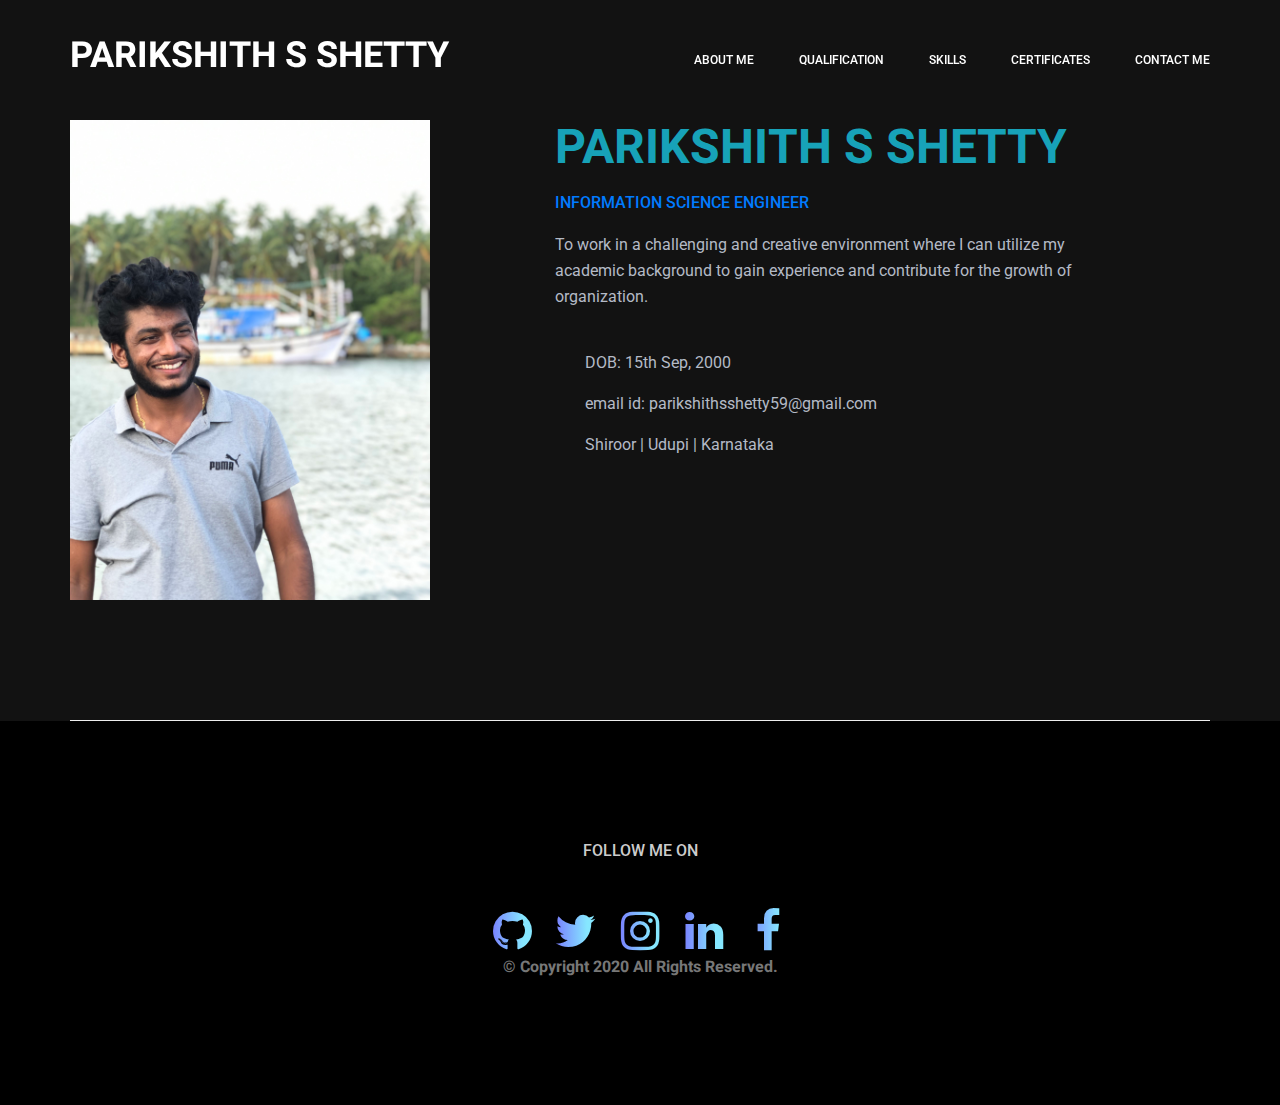
==== index.html @ 84c23604 "Initial Commit" ====
<!doctype html>
<html lang="en">
    <head>
        <!-- Required meta tags -->
        <meta charset="utf-8">
        <meta name="viewport" content="width=device-width, initial-scale=1, shrink-to-fit=no">
        <link rel="icon" href="assets/images/me.jpg" >
        <title>PARIKSHITH S SHETTY</title>
        <!-- Bootstrap CSS -->
        <link rel="stylesheet" href="assets/css/bootstrap.css">
        <link rel="stylesheet" href="assets/css/font-awesome.min.css">
   
        <!-- main css -->
        <link rel="stylesheet" href="assets/css/style.css">
        <link rel="stylesheet" href="assets/css/responsive.css">
		

    </head>
    <body>
        
        <!--================Header Menu Area =================-->
        <header class="header_area">
            <div class="main_menu">
            	<nav class="navbar navbar-expand-lg navbar-light">
					<div class="container box_1620">
						<!-- Brand and toggle get grouped for better mobile display -->
						<h1 class="text-white"> PARIKSHITH S SHETTY </h1>
						<button class="navbar-toggler" type="button" data-toggle="collapse" data-target="#navbarSupportedContent" aria-controls="navbarSupportedContent" aria-expanded="false" aria-label="Toggle navigation">
							<span class="icon-bar"></span>
							<span class="icon-bar"></span>
							<span class="icon-bar"></span>
						</button>
						<!-- Collect the nav links, forms, and other content for toggling -->
						<div class="collapse navbar-collapse offset" id="navbarSupportedContent">
							<ul class="nav navbar-nav menu_nav ml-auto">

								<li class="nav-item active"><a class="nav-link" href="index.html">About Me</a></li> 
								<li class="nav-item"><a class="nav-link" href="qualifications.html">Qualification</a></li> 
								<li class="nav-item"><a class="nav-link" href="skills.html">Skills</a></li> 
								<li class="nav-item"><a class="nav-link" href="certificates.html">Certificates</a></li>
								<li class="nav-item"><a class="nav-link" href="contact.html">Contact Me</a></li>
							
							</ul>
						</div> 
					</div>
            	</nav>
            </div>
        </header>
        <!--================Header Menu Area =================-->
        
        <!--================Home Banner Area =================-->
        <section class="profile_area">
           	<div class="container">
           		<div class="profile_inner p_120">
					<div class="row">
						<div class=" col-lg-4 ">
							<img class="img-fluid" src="assets/images/me.jpg" alt="">
						</div>
						<div class="col-lg-8">
							<div class="personal_text">
								<h3 class="text-info">PARIKSHITH S SHETTY</h3>
								<h4 class="text-primary">INFORMATION SCIENCE ENGINEER</h4>
								<p>To work in a challenging and creative environment where I can utilize my academic background to gain experience
								and contribute for the growth of organization. </p>
								<ul class="list basic_info">
									<li><a ><i class="lnr lnr-calendar-full"></i> DOB: 15th Sep, 2000</a></li>
									<li><a href="mailto:parikshithsshetty59@gmail.com"><i class="lnr lnr-envelope"></i>email id: parikshithsshetty59@gmail.com</a></li>
									<li><a ><i class="lnr lnr-home"></i>Shiroor | Udupi | Karnataka</a></li>
								</ul>
							
							</div>
						</div>
					</div>
           		</div>
            </div>
        </section>
        <!--================End Home Banner Area =================-->
        
		

        
        <!--================Footer Area =================-->
        <footer class="footer_area p_120">
        	<div class="container">
        		<div class="row footer_inner">
				
        			<div class="col-12">
							<div class="personal_text text-center">
								
								<h4>Follow Me On</h4>
								
								<ul class="list personal_social ">
									<li><a href="https://github.com/parikshithshetty7" target="_blank"><i class="fa fa-github"></i></a></li>
									<li><a href="" target=" _blank"><i class="fa fa-twitter"></i></a></li>
									<li><a href="https://www.instagram.com/accounts/login/" target="_blank"><i class="fa fa-instagram"></i></a></li>
									<li><a href="" target=" _blank"><i class="fa fa-linkedin"></i></a></li>
									<li><a href="" target=" _blank"><i class="fa fa-facebook"></i></a></li>


								</ul>
								  <h5>&copy; Copyright 2020  All Rights Reserved. </h5>
							</div>
						</div>
				
          
        		</div>
        	</div>
        </footer>
        <!--================End Footer Area =================--> 
        
        <!-- Optional JavaScript -->
        <!-- jQuery first, then Popper.js, then Bootstrap JS -->
        <script src="assets/js/jquery-3.3.1.min.js"></script>       
        <script src="assets/js/bootstrap.min.js"></script>
        <script src="assets/js/theme.js"></script>
    </body>
</html>
---- assets/css/style.css ----
/*=====================================================================

@Default Styles

Table of Content:
01/ Variables
02/ predefin
03/ header
04/ button
05/ banner
06/ breadcrumb
07/ about
08/ team
09/ project  
11/ team 
12/ blog 
13/ video  
14/ features  
15/ career  
16/ contact 
17/ footer

=====================================================================*/
/*----------------------------------------------------*/
/*font Variables*/
/*Color Variables*/
/*=================== fonts ====================*/
@import url("https://fonts.googleapis.com/css?family=Heebo:300,400,700,900|Roboto:300,400,500,700");
/*---------------------------------------------------- */
/*----------------------------------------------------*/


.list {
  list-style: none;
  margin: 0px;
  padding: 0px; 

}

a {
  text-decoration: none;
  transition: all 0.3s ease-in-out; }
  a:hover, a:focus {
    text-decoration: none;
    outline: none; }

.row.m0 {
  margin: 0px; }

body {
  line-height: 26px;
  font-size: 16px;
  font-family: "Roboto", sans-serif;
  font-weight: normal;
  color: #777777; }

h1, h2, h3, h4, h5, h6 {
  font-family: "Heebo", sans-serif;
  font-weight: bold; }

button:focus {
  outline: none;
  box-shadow: none; }

.p0 {
  padding-left: 0px;
  padding-right: 0px; }

.p_120 {
  padding-top: 120px;
  padding-bottom: 120px; }

.p_100 {
  padding-top: 100px;
  padding-bottom: 100px; }

.pad_top {
  padding-top: 120px; }

.pad_bt {
  padding-bottom: 120px; }

.mt-25 {
  margin-top: 25px; }

@media (min-width: 1200px) {
  .container {
    max-width: 1170px; } }

@media (min-width: 1620px) {
  .box_1620 {
    max-width: 1620px;
    margin: auto;
    width: 100%;
    padding-left: 0px;
    padding-right: 0px; } }
/* Main Title Area css
============================================================================================ */
.main_title {
  text-align: center;
  max-width: 670px;
  margin: 0px auto 75px; }
  .main_title h2 {
    font-family: "Heebo", sans-serif;
    font-size: 36px;
    color: #bbbaba;
    margin-bottom: 15px;
    text-transform: uppercase; }
    .main_title h1 {
      font-family: "Heebo", sans-serif;
      font-size: 36px;
      color: hsl(0, 21%, 91%);
      margin-bottom: 15px;
      text-transform: uppercase; }
  .main_title p {
    font-size: 16px;
    font-family: "Roboto", sans-serif;
    font-weight: normal;
    line-height: 26px;
    color: #777777;
    margin-bottom: 0px; }

/* End Main Title Area css
============================================================================================ */
/*---------------------------------------------------- */
/*----------------------------------------------------*/
.header_area {
  position: absolute;
  width: 100%;
  top: 0;
  left: 0;
  z-index: 99;
  transition: background-color 0.4s, all 0.3s linear; }
  .header_area .navbar {
    background: transparent;
    padding: 0px;
    border: 0px;
    border-radius: 0px; }
    .header_area .navbar .nav .nav-item {
      margin-right: 45px; }
      .header_area .navbar .nav .nav-item .nav-link {
        font: 500 12px/120px "Roboto", sans-serif;
        text-transform: uppercase;
        color: #fff;
        padding: 0px;
        display: inline-block; }
        .header_area .navbar .nav .nav-item .nav-link:after {
          display: none; }
      .header_area .navbar .nav .nav-item:hover .nav-link, .header_area .navbar .nav .nav-item.active .nav-link {
        color: #fff; }
      .header_area .navbar .nav .nav-item.submenu {
        position: relative; }
        .header_area .navbar .nav .nav-item.submenu ul {
          border: none;
          padding: 0px;
          border-radius: 0px;
          box-shadow: none;
          margin: 0px;
          background: #fff;
          box-shadow: 0px 3px 16px 0px rgba(0, 0, 0, 0.1); }
          @media (min-width: 992px) {
            .header_area .navbar .nav .nav-item.submenu ul {
              position: absolute;
              top: 120%;
              left: 0px;
              min-width: 200px;
              text-align: left;
              opacity: 0;
              transition: all 300ms ease-in;
              visibility: hidden;
              display: block;
              border: none;
              padding: 0px;
              border-radius: 0px; } }
          .header_area .navbar .nav .nav-item.submenu ul:before {
            content: "";
            width: 0;
            height: 0;
            border-style: solid;
            border-width: 10px 10px 0 10px;
            border-color: #eeeeee transparent transparent transparent;
            position: absolute;
            right: 24px;
            top: 45px;
            z-index: 3;
            opacity: 0;
            transition: all 400ms linear; }
          .header_area .navbar .nav .nav-item.submenu ul .nav-item {
            display: block;
            float: none;
            margin-right: 0px;
            border-bottom: 1px solid #ededed;
            margin-left: 0px;
            transition: all 0.4s linear; }
            .header_area .navbar .nav .nav-item.submenu ul .nav-item .nav-link {
              line-height: 45px;
              color: #222222;
              padding: 0px 30px;
              transition: all 150ms linear;
              display: block;
              margin-right: 0px; }
            .header_area .navbar .nav .nav-item.submenu ul .nav-item:last-child {
              border-bottom: none; }
            .header_area .navbar .nav .nav-item.submenu ul .nav-item:hover .nav-link {
              background: #766dff;
              color: #fff; }
        @media (min-width: 992px) {
          .header_area .navbar .nav .nav-item.submenu:hover ul {
            visibility: visible;
            opacity: 1;
            top: 100%; } }
        .header_area .navbar .nav .nav-item.submenu:hover ul .nav-item {
          margin-top: 0px; }
      .header_area .navbar .nav .nav-item:last-child {
        margin-right: 0px; }
    .header_area .navbar .search {
      font-size: 12px;
      line-height: 60px;
      display: inline-block;
      color: #222222;
      margin-left: 80px; }
      .header_area .navbar .search i {
        font-weight: 600; }
  .header_area.navbar_fixed .main_menu {
    position: fixed;
    width: 100%;
    top: -70px;
    left: 0;
    right: 0;
    background: #000;
    transform: translateY(70px);
    transition: transform 500ms ease, background-color 500ms ease;
    -webkit-transition: transform 500ms ease, background-color 500ms ease;
    box-shadow: 0px 3px 16px 0px rgba(0, 0, 0, 0.1); }
    .header_area.navbar_fixed .main_menu .navbar .nav .nav-item .nav-link {
      line-height: 70px; }

.top_menu {
  background: #f9f9ff; }
  .top_menu .header_social li {
    display: inline-block;
    margin-right: 15px; }
    .top_menu .header_social li a {
      font-size: 14px;
      color: #777777;
      display: inline-block;
      line-height: 42px;
      transition: all 300ms linear 0s; }
    .top_menu .header_social li:last-child {
      margin-right: 0px; }
    .top_menu .header_social li:hover a {
      color: #766dff; }
  .top_menu .dn_btn {
    line-height: 42px;
    display: inline-block;
    font-size: 12px;
    margin-right: 30px;
    font-family: "Roboto", sans-serif;
    font-weight: normal;
    color: #777777;
    transition: all 300ms linear 0s; }
    .top_menu .dn_btn:hover {
      color: #766dff; }
    .top_menu .dn_btn:last-child {
      margin-right: 0px; }
  .top_menu .lan_pack {
    height: 30px;
    border: 1px solid #eeeeee;
    border-radius: 3px;
    line-height: 28px;
    font-size: 12px;
    font-family: "Roboto", sans-serif;
    font-weight: 500;
    padding-left: 19px;
    padding-right: 36px;
    color: #777777;
    background: #f9f9ff;
    margin-right: 5px;
    margin-top: 8px; }
    .top_menu .lan_pack .current {
      color: #777777; }
    .top_menu .lan_pack:after {
      content: "\f0d7";
      border: none !important;
      font: normal normal normal 12px/1 FontAwesome;
      transform: rotate(0deg);
      height: auto;
      margin-top: -6px;
      right: 20px; }

/*---------------------------------------------------- */
/*----------------------------------------------------*/
/* Home Banner Area css
============================================================================================ */
.blog_id .working{
  margin: auto;
  width:60%;
  margin-left: 35%;
  
  margin-top: auto;
  position : relative;
  font-family: "Lucida Console", Courier, monospace;
  font-size: 40px;
  font-weight: bold;
}
.blog_id .border_line_black {
  margin: 10px 0px;
  background:black;
  width: 50%;
  margin-left: 0%;
  margin-right: 0%;
  height: 1px;
  margin-bottom: 50px;
 }

.border_line_black1 {
  margin: 10px 0px;
  background:rgb(255, 255, 255);
  /* width: 50%; */
  margin-left: 0%;
  margin-right: 80%;
  height: 1px;
  margin-bottom: 50px;
 }

body{
  background:#121212 ;
}


.home_banner_area {
  position: relative;
  z-index: 1;
  /* background-image: -moz-linear-gradient(0deg, #766dff 0%, #88f3ff 100%);
  background-image: -webkit-linear-gradient(0deg, #766dff 0%, #88f3ff 100%);
  background-image: -ms-linear-gradient(0deg, #766dff 0%, #88f3ff 100%); */
  /* background-image: linear-gradient(to right, #a8caba 0%, #5d4157 100%); */
  background-image: linear-gradient( 112.1deg,  rgba(32,38,57,1) 11.4%, rgba(63,76,119,1) 70.2% );
  margin-bottom: 200px; }
  .home_banner_area .box_1620 {
    min-height: 700px;
    border-radius: 12px;
    position: relative;
    bottom: -200px;
    background: #222222;
    padding: 60px;
    box-shadow: 50px 20px 80px 50px rgba(0, 0, 0, 0.3); }
  .home_banner_area .banner_inner {
    position: relative;
    width: 100%;
    min-height: 700px;
    display: flex; }
    .home_banner_area .banner_inner .banner_content {
      color: #222222;
      vertical-align: middle;
      align-self: center;
      text-align: left; }
      .home_banner_area .banner_inner .banner_content .media .d-flex {
        padding-right: 125px; }
      .home_banner_area .banner_inner .banner_content .media .media-body {
        vertical-align: middle;
        align-self: center; }

.blog_banner {
  min-height: 780px;
  position: relative;
  z-index: 1;
  overflow: hidden;
  margin-bottom: 0px; }
  .blog_banner .banner_inner {
    background: #04091e;
    position: relative;
    overflow: hidden;
    width: 100%;
    min-height: 780px;
    z-index: 1; }
    .blog_banner .banner_inner .overlay {
      background: url(../img/banner/banner-2.jpg) no-repeat scroll center center;
      background-size: cover;
      background-attachment: fixed;
      object-fit: cover;
      opacity: .5;
      height: 100%;
      position: absolute;
      left: 0px;
      top: 0px;
      width: 100%;
      z-index: -1; }
    .blog_banner .banner_inner .blog_b_text {
      max-width: 700px;
      margin: auto;
      color: #fff; }
      .blog_banner .banner_inner .blog_b_text h2 {
        font-size: 60px;
        font-weight: bold;
        font-family: "Heebo", sans-serif;
        line-height: 66px;
        margin-bottom: 15px;
        text-transform: uppercase; }
      .blog_banner .banner_inner .blog_b_text p {
        font-size: 16px;
        margin-bottom: 35px; }
      .blog_banner .banner_inner .blog_b_text .white_bg_btn {
        line-height: 42px;
        padding: 0px 45px;
        border-radius: 5px; }

.banner_box {
  max-width: 1620px;
  margin: auto; }

.banner_area {
  position: relative;
  z-index: 1;
  min-height: 350px;
  background-image: -moz-linear-gradient(0deg, #766dff 0%, #88f3ff 100%);
  background-image: -webkit-linear-gradient(0deg, #766dff 0%, #88f3ff 100%);
  background-image: -ms-linear-gradient(0deg, #766dff 0%, #88f3ff 100%);
  margin-bottom: 120px; }
  .banner_area .box_1620 {
    background: #212121;
    min-height: 360px;
    border-radius: 12px;
    position: relative;
    bottom: -120px;
    box-shadow: 0px px 5px 0px rgba(153, 153, 153, 0.3);
   }
  .banner_area .banner_inner {
    position: relative;
    overflow: hidden;
    width: 100%;
    min-height: 360px;
    z-index: 1; }
    .banner_area .banner_inner .banner_content h2 {
      color: #eeeeee;
      font-size: 48px;
      font-family: "Heebo", sans-serif;
      margin-bottom: 0px;
      font-weight: bold; }
    .banner_area .banner_inner .banner_content .page_link a {
      font-size: 14px;
      color: #e6e6e6;
      font-family: "Roboto", sans-serif;
      margin-right: 32px;
      position: relative; }
      .banner_area .banner_inner .banner_content .page_link a:before {
        content: "\e87a";
        font-family: 'Linearicons-Free';
        position: absolute;
        right: -25px;
        top: 50%;
        transform: translateY(-50%); }
      .banner_area .banner_inner .banner_content .page_link a:last-child {
        margin-right: 0px; }
        .banner_area .banner_inner .banner_content .page_link a:last-child:before {
          display: none; }
      .banner_area .banner_inner .banner_content .page_link a:hover {
        color: #766dff; }

/* End Home Banner Area css
============================================================================================ */
/*---------------------------------------------------- */
/*----------------------------------------------------*/
/* Latest Blog Area css
============================================================================================ */
.latest_blog_inner {
  margin-bottom: -30px; }

.l_blog_item {
  margin-bottom: 30px; }
  .l_blog_item .date {
    font-size: 13px;
    font-family: "Roboto", sans-serif;
    font-weight: normal;
    color: #777777;
    margin-top: 20px;
    display: block;
    margin-bottom: 15px; }
  .l_blog_item h4 {
    font-size: 18px;
    line-height: 24px;
    color: #222222;
    border-bottom: 1px solid #eeeeee;
    padding-bottom: 20px;
    margin-bottom: 20px;
    transition: all 300ms linear 0s; }
  .l_blog_item p {
    margin-bottom: 0px; }
  .l_blog_item:hover h4 {
    color: #766dff; }

/* End Latest Blog Area css
============================================================================================ */
/*================= latest_blog_area css =============*/
.single-recent-blog-post {
  margin-bottom: 30px; }
  .single-recent-blog-post .thumb {
    overflow: hidden; }
    .single-recent-blog-post .thumb img {
      transition: all 0.7s linear; }
  .single-recent-blog-post .details {
    padding-top: 30px; }
    .single-recent-blog-post .details .sec_h4 {
      line-height: 24px;
      padding: 10px 0px 13px;
      transition: all 0.3s linear; }
      .single-recent-blog-post .details .sec_h4:hover {
        color: #777777; }
  .single-recent-blog-post .date {
    font-size: 14px;
    line-height: 24px;
    font-weight: 400; }
  .single-recent-blog-post:hover img {
    transform: scale(1.23) rotate(10deg); }

.tags .tag_btn {
  font-size: 12px;
  font-weight: 500;
  line-height: 20px;
  border: 1px solid #eeeeee;
  display: inline-block;
  padding: 1px 18px;
  text-align: center;
  color: #222222; }
  .tags .tag_btn:before {
    background: #766dff; }
  .tags .tag_btn + .tag_btn {
    margin-left: 2px; }

/*========= blog_categorie_area css ===========*/
.blog_categorie_area {
  padding-top: 80px;
  padding-bottom: 80px; }

.categories_post {
  position: relative;
  text-align: center;
  cursor: pointer; }
  .categories_post img {
    max-width: 100%; }
  .categories_post .categories_details {
    position: absolute;
    top: 20px;
    left: 20px;
    right: 20px;
    bottom: 20px;
    background: rgba(34, 34, 34, 0.8);
    color: #fff;
    transition: all 0.3s linear;
    display: flex;
    align-items: center;
    justify-content: center; }
    .categories_post .categories_details h5 {
      margin-bottom: 0px;
      font-size: 18px;
      line-height: 26px;
      text-transform: uppercase;
      color: #fff;
      position: relative; }
    .categories_post .categories_details p {
      font-weight: 300;
      font-size: 14px;
      line-height: 26px;
      margin-bottom: 0px; }
    .categories_post .categories_details .border_line {
      margin: 10px 0px;
      background: #fff;
      width: 100%;
      height: 1px; }
    
  .categories_post:hover .categories_details {
    background-image: -moz-linear-gradient(0deg, #766dff 0%, #88f3ff 100%);
    background-image: -webkit-linear-gradient(0deg, #766dff 0%, #88f3ff 100%);
    background-image: -ms-linear-gradient(0deg, #766dff 0%, #88f3ff 100%);
    opacity: 0.851; }

/*============ blog_left_sidebar css ==============*/
.blog_item {
  margin-bottom: 40px; }

.blog_info {
  padding-top: 30px; }
  .blog_info .post_tag {
    padding-bottom: 20px; }
    .blog_info .post_tag a {
      font: 300 14px/21px "Roboto", sans-serif;
      color: #222222; }
      .blog_info .post_tag a:hover {
        color: #777777; }
      .blog_info .post_tag a.active {
        color: #766dff; }
  .blog_info .blog_meta li a {
    font: 300 14px/20px "Roboto", sans-serif;
    color: #777777;
    vertical-align: middle;
    padding-bottom: 12px;
    display: inline-block; }
    .blog_info .blog_meta li a i {
      color: #222222;
      font-size: 16px;
      font-weight: 600;
      padding-left: 15px;
      line-height: 20px;
      vertical-align: middle; }
    .blog_info .blog_meta li a:hover {
      color: #766dff; }

.blog_post img {
  max-width: 100%; }

.blog_details {
  padding-top: 20px; }
  .blog_details h2 {
    font-size: 24px;
    line-height: 36px;
    color: #222222;
    font-weight: 600;
    transition: all 0.3s linear; }
    .blog_details h2:hover {
      color: #766dff; }
  .blog_details p {
    margin-bottom: 26px; }

.view_btn {
  font-size: 14px;
  line-height: 36px;
  display: inline-block;
  color: #222222;
  font-weight: 500;
  padding: 0px 30px;
  background: #fff; }

.blog_right_sidebar {
  border: 1px solid #eeeeee;
  background: #fafaff;
  padding: 30px; }
  .blog_right_sidebar .widget_title {
    font-size: 18px;
    line-height: 25px;
    background: #766dff;
    text-align: center;
    color: #fff;
    padding: 8px 0px;
    margin-bottom: 30px; }
  .blog_right_sidebar .search_widget .input-group .form-control {
    font-size: 14px;
    line-height: 29px;
    border: 0px;
    width: 100%;
    font-weight: 300;
    color: #fff;
    padding-left: 20px;
    border-radius: 45px;
    z-index: 0;
    background: #766dff; }
    .blog_right_sidebar .search_widget .input-group .form-control.placeholder {
      color: #fff; }
    .blog_right_sidebar .search_widget .input-group .form-control:-moz-placeholder {
      color: #fff; }
    .blog_right_sidebar .search_widget .input-group .form-control::-moz-placeholder {
      color: #fff; }
    .blog_right_sidebar .search_widget .input-group .form-control::-webkit-input-placeholder {
      color: #fff; }
    .blog_right_sidebar .search_widget .input-group .form-control:focus {
      box-shadow: none; }
  .blog_right_sidebar .search_widget .input-group .btn-default {
    position: absolute;
    right: 20px;
    background: transparent;
    border: 0px;
    box-shadow: none;
    font-size: 14px;
    color: #fff;
    padding: 0px;
    top: 50%;
    transform: translateY(-50%);
    z-index: 1; }
  .blog_right_sidebar .author_widget {
    text-align: center; }
    .blog_right_sidebar .author_widget h4 {
      font-size: 18px;
      line-height: 20px;
      color: #222222;
      margin-bottom: 5px;
      margin-top: 30px; }
    .blog_right_sidebar .author_widget p {
      margin-bottom: 0px; }
    .blog_right_sidebar .author_widget .social_icon {
      padding: 7px 0px 15px; }
      .blog_right_sidebar .author_widget .social_icon a {
        font-size: 14px;
        color: #222222;
        transition: all 0.2s linear; }
        .blog_right_sidebar .author_widget .social_icon a + a {
          margin-left: 20px; }
        .blog_right_sidebar .author_widget .social_icon a:hover {
          color: #766dff; }
  .blog_right_sidebar .popular_post_widget .post_item .media-body {
    justify-content: center;
    align-self: center;
    padding-left: 20px; }
    .blog_right_sidebar .popular_post_widget .post_item .media-body h3 {
      font-size: 14px;
      line-height: 20px;
      color: #222222;
      margin-bottom: 4px;
      transition: all 0.3s linear; }
      .blog_right_sidebar .popular_post_widget .post_item .media-body h3:hover {
        color: #766dff; }
    .blog_right_sidebar .popular_post_widget .post_item .media-body p {
      font-size: 12px;
      line-height: 21px;
      margin-bottom: 0px; }
  .blog_right_sidebar .popular_post_widget .post_item + .post_item {
    margin-top: 20px; }
  .blog_right_sidebar .post_category_widget .cat-list li {
    border-bottom: 2px dotted #eee;
    transition: all 0.3s ease 0s;
    padding-bottom: 12px; }
    .blog_right_sidebar .post_category_widget .cat-list li a {
      font-size: 14px;
      line-height: 20px;
      color: #777; }
      .blog_right_sidebar .post_category_widget .cat-list li a p {
        margin-bottom: 0px; }
    .blog_right_sidebar .post_category_widget .cat-list li + li {
      padding-top: 15px; }
    .blog_right_sidebar .post_category_widget .cat-list li:hover {
      border-color: #766dff; }
      .blog_right_sidebar .post_category_widget .cat-list li:hover a {
        color: #766dff; }
  .blog_right_sidebar .newsletter_widget {
    text-align: center; }
    .blog_right_sidebar .newsletter_widget .form-group {
      margin-bottom: 8px; }
    .blog_right_sidebar .newsletter_widget .input-group-prepend {
      margin-right: -1px; }
    .blog_right_sidebar .newsletter_widget .input-group-text {
      background: #fff;
      border-radius: 0px;
      vertical-align: top;
      font-size: 12px;
      line-height: 36px;
      padding: 0px 0px 0px 15px;
      border: 1px solid #eeeeee;
      border-right: 0px; }
    .blog_right_sidebar .newsletter_widget .form-control {
      font-size: 12px;
      line-height: 24px;
      color: #cccccc;
      border: 1px solid #eeeeee;
      border-left: 0px;
      border-radius: 0px; }
      .blog_right_sidebar .newsletter_widget .form-control.placeholder {
        color: #cccccc; }
      .blog_right_sidebar .newsletter_widget .form-control:-moz-placeholder {
        color: #cccccc; }
      .blog_right_sidebar .newsletter_widget .form-control::-moz-placeholder {
        color: #cccccc; }
      .blog_right_sidebar .newsletter_widget .form-control::-webkit-input-placeholder {
        color: #cccccc; }
      .blog_right_sidebar .newsletter_widget .form-control:focus {
        outline: none;
        box-shadow: none; }
    .blog_right_sidebar .newsletter_widget .bbtns {
      background: #766dff;
      color: #fff;
      font-size: 12px;
      line-height: 38px;
      display: inline-block;
      font-weight: 500;
      padding: 0px 24px 0px 24px;
      border-radius: 0; }
    .blog_right_sidebar .newsletter_widget .text-bottom {
      font-size: 12px; }
  .blog_right_sidebar .tag_cloud_widget ul li {
    display: inline-block; }
    .blog_right_sidebar .tag_cloud_widget ul li a {
      display: inline-block;
      border: 1px solid #eee;
      background: #fff;
      padding: 0px 13px;
      margin-bottom: 8px;
      transition: all 0.3s ease 0s;
      color: #222222;
      font-size: 12px; }
      .blog_right_sidebar .tag_cloud_widget ul li a:hover {
        background-image: -moz-linear-gradient(0deg, #766dff 0%, #88f3ff 100%);
        background-image: -webkit-linear-gradient(0deg, #766dff 0%, #88f3ff 100%);
        background-image: -ms-linear-gradient(0deg, #766dff 0%, #88f3ff 100%);
        color: #fff; }
  .blog_right_sidebar .br {
    width: 100%;
    height: 1px;
    background: #eeeeee;
    margin: 30px 0px; }

.blog-pagination {
  padding-top: 25px;
  padding-bottom: 95px; }
  .blog-pagination .page-link {
    border-radius: 0; }
  .blog-pagination .page-item {
    border: none; }

.page-link {
  background: transparent;
  font-weight: 400; }

.blog-pagination .page-item.active .page-link {
  background-color: #766dff;
  border-color: transparent;
  color: #fff; }

.blog-pagination .page-link {
  position: relative;
  display: block;
  padding: 0.5rem 0.75rem;
  margin-left: -1px;
  line-height: 1.25;
  color: #8a8a8a;
  border: none; }

.blog-pagination .page-link .lnr {
  font-weight: 600; }

.blog-pagination .page-item:last-child .page-link,
.blog-pagination .page-item:first-child .page-link {
  border-radius: 0; }

.blog-pagination .page-link:hover {
  color: #fff;
  text-decoration: none;
  background-color: #766dff;
  border-color: #eee; }

/*============ Start Blog Single Styles  =============*/
.single-post-area .social-links {
  padding-top: 10px; }
  .single-post-area .social-links li {
    display: inline-block;
    margin-bottom: 10px; }
    .single-post-area .social-links li a {
      color: #cccccc;
      padding: 7px;
      font-size: 14px;
      transition: all 0.2s linear; }
      .single-post-area .social-links li a:hover {
        color: #222222; }
.single-post-area .blog_details {
  padding-top: 26px; }
  .single-post-area .blog_details p {
    margin-bottom: 10px; }
.single-post-area .quotes {
  margin-top: 20px;
  margin-bottom: 30px;
  padding: 24px 35px 24px 30px;
  background-color: white;
  box-shadow: -20.84px 21.58px 30px 0px rgba(176, 176, 176, 0.1);
  font-size: 14px;
  line-height: 24px;
  color: #777;
  font-style: italic; }
.single-post-area .arrow {
  position: absolute; }
  .single-post-area .arrow .lnr {
    font-size: 20px;
    font-weight: 600; }
.single-post-area .thumb .overlay-bg {
  background: rgba(0, 0, 0, 0.8); }
.single-post-area .navigation-area {
  border-top: 1px solid #eee;
  padding-top: 30px;
  margin-top: 60px; }
  .single-post-area .navigation-area p {
    margin-bottom: 0px; }
  .single-post-area .navigation-area h4 {
    font-size: 18px;
    line-height: 25px;
    color: #222222; }
  .single-post-area .navigation-area .nav-left {
    text-align: left; }
    .single-post-area .navigation-area .nav-left .thumb {
      margin-right: 20px;
      background: #000; }
      .single-post-area .navigation-area .nav-left .thumb img {
        transition: all 300ms linear 0s; }
    .single-post-area .navigation-area .nav-left .lnr {
      margin-left: 20px;
      opacity: 0;
      transition: all 300ms linear 0s; }
    .single-post-area .navigation-area .nav-left:hover .lnr {
      opacity: 1; }
    .single-post-area .navigation-area .nav-left:hover .thumb img {
      opacity: .5; }
    @media (max-width: 767px) {
      .single-post-area .navigation-area .nav-left {
        margin-bottom: 30px; } }
  .single-post-area .navigation-area .nav-right {
    text-align: right; }
    .single-post-area .navigation-area .nav-right .thumb {
      margin-left: 20px;
      background: #000; }
      .single-post-area .navigation-area .nav-right .thumb img {
        transition: all 300ms linear 0s; }
    .single-post-area .navigation-area .nav-right .lnr {
      margin-right: 20px;
      opacity: 0;
      transition: all 300ms linear 0s; }
    .single-post-area .navigation-area .nav-right:hover .lnr {
      opacity: 1; }
    .single-post-area .navigation-area .nav-right:hover .thumb img {
      opacity: .5; }
@media (max-width: 991px) {
  .single-post-area .sidebar-widgets {
    padding-bottom: 0px; } }

.comments-area {
  background: #fafaff;
  border: 1px solid #eee;
  padding: 50px 30px;
  margin-top: 50px; }
  @media (max-width: 414px) {
    .comments-area {
      padding: 50px 8px; } }
  .comments-area h4 {
    text-align: center;
    margin-bottom: 50px;
    color: #222222;
    font-size: 18px; }
  .comments-area h5 {
    font-size: 16px;
    margin-bottom: 0px; }
  .comments-area a {
    color: #222222; }
  .comments-area .comment-list {
    padding-bottom: 48px; }
    .comments-area .comment-list:last-child {
      padding-bottom: 0px; }
    .comments-area .comment-list.left-padding {
      padding-left: 25px; }
    @media (max-width: 413px) {
      .comments-area .comment-list .single-comment h5 {
        font-size: 12px; }
      .comments-area .comment-list .single-comment .date {
        font-size: 11px; }
      .comments-area .comment-list .single-comment .comment {
        font-size: 10px; } }
  .comments-area .thumb {
    margin-right: 20px; }
  .comments-area .date {
    font-size: 13px;
    color: #cccccc;
    margin-bottom: 13px; }
  .comments-area .comment {
    color: #777777;
    margin-bottom: 0px; }
  .comments-area .btn-reply {
    background-color: #fff;
    color: #222222;
    border: 1px solid #eee;
    padding: 2px 18px;
    font-size: 12px;
    display: block;
    font-weight: 600;
    transition: all 300ms linear 0s; }
    .comments-area .btn-reply:hover {
      background-color: #766dff;
      color: #fff; }

.comment-form {
  background: #fafaff;
  text-align: center;
  border: 1px solid #eee;
  padding: 47px 30px 43px;
  margin-top: 50px;
  margin-bottom: 0px; }
  .comment-form h4 {
    text-align: center;
    margin-bottom: 50px;
    font-size: 18px;
    line-height: 22px;
    color: #222222; }
  .comment-form .name {
    padding-left: 0px; }
    @media (max-width: 767px) {
      .comment-form .name {
        padding-right: 0px;
        margin-bottom: 1rem; } }
  .comment-form .email {
    padding-right: 0px; }
    @media (max-width: 991px) {
      .comment-form .email {
        padding-left: 0px; } }
  .comment-form .form-control {
    padding: 8px 20px;
    background: #fff;
    border: none;
    border-radius: 0px;
    width: 100%;
    font-size: 14px;
    color: #777777;
    border: 1px solid transparent; }
    .comment-form .form-control:focus {
      box-shadow: none;
      border: 1px solid #eee; }
  .comment-form textarea.form-control {
    height: 140px;
    resize: none; }
  .comment-form ::-webkit-input-placeholder {
    /* Chrome/Opera/Safari */
    font-size: 13px;
    color: #777; }
  .comment-form ::-moz-placeholder {
    /* Firefox 19+ */
    font-size: 13px;
    color: #777; }
  .comment-form :-ms-input-placeholder {
    /* IE 10+ */
    font-size: 13px;
    color: #777; }
  .comment-form :-moz-placeholder {
    /* Firefox 18- */
    font-size: 13px;
    color: #777; }

/*============ End Blog Single Styles  =============*/
/*---------------------------------------------------- */
/*----------------------------------------------------*/
/* Reservation Form Area css
============================================================================================ */
.reservation_form_area .res_form_inner {
  max-width: 555px;
  margin: auto;
  box-shadow: 0px 10px 30px 0px rgba(153, 153, 153, 0.1);
  padding: 75px 50px;
  position: relative; }
  .reservation_form_area .res_form_inner:before {
    content: "";
    background: url(../img/contact-shap-1.png);
    position: absolute;
    left: -125px;
    height: 421px;
    width: 98px;
    top: 50%;
    transform: translateY(-50%); }
  .reservation_form_area .res_form_inner:after {
    content: "";
    background: url(../img/contact-shap-2.png);
    position: absolute;
    right: -125px;
    height: 421px;
    width: 98px;
    top: 50%;
    transform: translateY(-50%); }

.reservation_form .form-group input {
  height: 40px;
  border-radius: 0px;
  border: 1px solid #eeeeee;
  outline: none;
  box-shadow: none;
  padding: 0px 15px;
  font-size: 13px;
  font-family: "Roboto", sans-serif;
  font-weight: 300;
  color: #999999; }
  .reservation_form .form-group input.placeholder {
    font-size: 13px;
    font-family: "Roboto", sans-serif;
    font-weight: 300;
    color: #999999; }
  .reservation_form .form-group input:-moz-placeholder {
    font-size: 13px;
    font-family: "Roboto", sans-serif;
    font-weight: 300;
    color: #999999; }
  .reservation_form .form-group input::-moz-placeholder {
    font-size: 13px;
    font-family: "Roboto", sans-serif;
    font-weight: 300;
    color: #999999; }
  .reservation_form .form-group input::-webkit-input-placeholder {
    font-size: 13px;
    font-family: "Roboto", sans-serif;
    font-weight: 300;
    color: #999999; }
.reservation_form .form-group .res_select {
  height: 40px;
  border: 1px solid #eeeeee;
  border-radius: 0px;
  width: 100%;
  padding: 0px 15px;
  line-height: 36px; }
  .reservation_form .form-group .res_select .current {
    font-size: 13px;
    font-family: "Roboto", sans-serif;
    font-weight: 300;
    color: #999999; }
  .reservation_form .form-group .res_select:after {
    content: "\e874";
    font-family: 'Linearicons-Free';
    color: #cccccc;
    transform: rotate(0deg);
    border: none;
    margin-top: -17px;
    font-size: 13px;
    right: 22px; }
.reservation_form .form-group:last-child {
  text-align: center; }

/* End Reservation Form Area css
============================================================================================ */
/*============== contact_area css ================*/
.mapBox {
  height: 420px;
  margin-bottom: 80px; }

.contact_info .info_item {
  position: relative;
  padding-left: 45px; }
  .contact_info .info_item i {
    position: absolute;
    left: 0;
    top: 0;
    font-size: 20px;
    line-height: 24px;
    color: #766dff;
    font-weight: 600; }
  .contact_info .info_item h6 {
    font-size: 16px;
    line-height: 24px;
    color: "Roboto", sans-serif;
    font-weight: bold;
    margin-bottom: 0px;
    color: #222222; }
    .contact_info .info_item h6 a {
      color: #222222; }
  .contact_info .info_item p {
    font-size: 14px;
    line-height: 24px;
    padding: 2px 0px; }

.contact_form .form-group {
  margin-bottom: 10px; }
  .contact_form .form-group .form-control {
    font-size: 13px;
    line-height: 26px;
    color: #999;
    border: 1px solid #eeeeee;
    font-family: "Roboto", sans-serif;
    border-radius: 0px;
    padding-left: 20px; }
    .contact_form .form-group .form-control:focus {
      box-shadow: none;
      outline: none; }
    .contact_form .form-group .form-control.placeholder {
      color: #999; }
    .contact_form .form-group .form-control:-moz-placeholder {
      color: #999; }
    .contact_form .form-group .form-control::-moz-placeholder {
      color: #999; }
    .contact_form .form-group .form-control::-webkit-input-placeholder {
      color: #999; }
  .contact_form .form-group textarea {
    resize: none; }
    .contact_form .form-group textarea.form-control {
      height: 140px; }
.contact_form .submit_btn {
  margin-top: 20px;
  cursor: pointer; }

/* Contact Success and error Area css
============================================================================================ */
.modal-message .modal-dialog {
  position: absolute;
  top: 36%;
  left: 50%;
  transform: translateX(-50%) translateY(-50%) !important;
  margin: 0px;
  max-width: 500px;
  width: 100%; }
  .modal-message .modal-dialog .modal-content .modal-header {
    text-align: center;
    display: block;
    border-bottom: none;
    padding-top: 50px;
    padding-bottom: 50px; }
    .modal-message .modal-dialog .modal-content .modal-header .close {
      position: absolute;
      right: -15px;
      top: -15px;
      padding: 0px;
      color: #fff;
      opacity: 1;
      cursor: pointer; }
    .modal-message .modal-dialog .modal-content .modal-header h2 {
      display: block;
      text-align: center;
      color: #766dff;
      padding-bottom: 10px;
      font-family: "Roboto", sans-serif; }
    .modal-message .modal-dialog .modal-content .modal-header p {
      display: block; }

/* End Contact Success and error Area css
============================================================================================ */
/*---------------------------------------------------- */
/*----------------------------------------------------*/
/*============== Elements Area css ================*/
.mb-20 {
  margin-bottom: 20px; }

.mb-30 {

  padding: 10px;
  margin-bottom: 0px; }

.sample-text-area {
  /* background:#121212; */
  box-shadow: 0px 2px 5px 0px rgba(153, 153, 153, 0.3);
  
  padding: 100px 0px; 
}
  .sample-text-area .title_color {
    color: hsl(300, 6%, 74%);
    margin-bottom: 0px; }
  .sample-text-area p {
    color:#a4a4a4;
    font-size:21px;
    font-weight:700px;
    font-family: Roboto Condensed', 'Lucida Sans Typewriter';
    line-height: 27px; }
    .sample-text-area p b {
      font-weight: bold;
      color: #766dff; }
    .sample-text-area p i {
      color: #82e3ee;
      font-style: italic; }
    .sample-text-area p sup {
      color: #766dff;
      font-style: italic; }
    .sample-text-area p sub {
      color: #766dff;
      font-style: italic; }
    .sample-text-area p del {
      color: #766dff; }
    .sample-text-area p u {
      color: #766dff; }

/*============== End Elements Area css ================*/
/*==============Elements Button Area css ================*/
.elements_button .title_color {
  margin-bottom: 30px;
  color: #222222; }

.title_color {
  color: #222222; }

.button-group-area {
  margin-top: 15px; }
  .button-group-area:nth-child(odd) {
    margin-top: 40px; }
  .button-group-area:first-child {
    margin-top: 0px; }
  .button-group-area .theme_btn {
    margin-right: 10px; }
  .button-group-area .white_btn {
    margin-right: 10px; }
  .button-group-area .link {
    text-decoration: underline;
    color: #222222;
    background: transparent; }
    .button-group-area .link:hover {
      color: #fff; }
  .button-group-area .disable {
    background: transparent;
    color: #007bff;
    cursor: not-allowed; }
    .button-group-area .disable:before {
      display: none; }

.primary {
  background: #52c5fd; }
  .primary:before {
    background: #2faae6; }

.success {
  background: #4cd3e3; }
  .success:before {
    background: #2ebccd; }

.info {
  background: #38a4ff; }
  .info:before {
    background: #298cdf; }

.warning {
  background: #f4e700; }
  .warning:before {
    background: #e1d608; }

.danger {
  background: #f54940; }
  .danger:before {
    background: #e13b33; }

.primary-border {
  background: transparent;
  border: 1px solid #52c5fd;
  color: #52c5fd; }
  .primary-border:before {
    background: #52c5fd; }

.success-border {
  background: transparent;
  border: 1px solid #4cd3e3;
  color: #4cd3e3; }
  .success-border:before {
    background: #4cd3e3; }

.info-border {
  background: transparent;
  border: 1px solid #38a4ff;
  color: #38a4ff; }
  .info-border:before {
    background: #38a4ff; }

.warning-border {
  background: #fff;
  border: 1px solid #f4e700;
  color: #f4e700; }
  .warning-border:before {
    background: #f4e700; }

.danger-border {
  background: transparent;
  border: 1px solid #f54940;
  color: #f54940; }
  .danger-border:before {
    background: #f54940; }

.link-border {
  background: transparent;
  border: 1px solid #766dff;
  color: #766dff; }
  .link-border:before {
    background: #766dff; }

.radius {
  border-radius: 3px; }

.circle {
  border-radius: 20px; }

.arrow span {
  padding-left: 5px; }

.e-large {
  line-height: 50px;
  padding-top: 0px;
  padding-bottom: 0px; }

.large {
  line-height: 45px;
  padding-top: 0px;
  padding-bottom: 0px; }

.medium {
  line-height: 30px;
  padding-top: 0px;
  padding-bottom: 0px; }

.small {
  line-height: 25px;
  padding-top: 0px;
  padding-bottom: 0px; }

.general {
  line-height: 38px;
  padding-top: 0px;
  padding-bottom: 0px; }


  .title_color1 {
    color: hsl(300, 6%, 74%);
    margin-bottom: 0px; }

/*==============End Elements Button Area css ================*/
/* =================================== */
/*  Elements Page Styles
/* =================================== */
/*---------- Start Elements Page -------------*/
.generic-banner {
  margin-top: 60px;
  text-align: center; }

.generic-banner .height {
  height: 600px; }

@media (max-width: 767.98px) {
  .generic-banner .height {
    height: 400px; } }
.generic-banner .generic-banner-content h2 {
  line-height: 1.2em;
  margin-bottom: 20px; }

@media (max-width: 991.98px) {
  .generic-banner .generic-banner-content h2 br {
    display: none; } }
.generic-banner .generic-banner-content p {
  text-align: center;
  font-size: 16px; }

@media (max-width: 991.98px) {
  .generic-banner .generic-banner-content p br {
    display: none; } }
.generic-content h1 {
  font-weight: 600; }

.about-generic-area {
  background: #fff; }

.about-generic-area p {
  margin-bottom: 20px; }

.white-bg {
  background: #fff; }

.section-top-border {
  padding: 50px 0;
  border-top: 1px dotted #eee; }

.switch-wrap {
  margin-bottom: 10px; }

.switch-wrap p {
  margin: 0; }

/*---------- End Elements Page -------------*/
.sample-text-area {
  padding: 100px 0 70px 0; }

.sample-text {
  margin-bottom: 0; }

.text-heading {
  /* margin-bottom: 30px; */
  padding-bottom: 40px;
  margin-left: 3%;
  font-size: 47px; }

.typo-list {
  margin-bottom: 10px; }

@media (max-width: 767px) {
  .typo-sec {
    margin-bottom: 30px; } }
@media (max-width: 767px) {
  .element-wrap {
    margin-top: 30px; } }
b, sup, sub, u, del {
  color: #f8b600; }

h1 {
  font-size: 36px; }

h2 {
  font-size: 30px; }

h3 {
  font-size: 24px; }

h4 {
  font-size: 18px; }

h5 {
  font-size: 16px; }

h6 {
  font-size: 14px; }

.typography h1, .typography h2, .typography h3, .typography h4, .typography h5, .typography h6 {
  color: #777777; }

.button-area .border-top-generic {
  padding: 70px 15px;
  border-top: 1px dotted #eee; }

.button-group-area .genric-btn {
  margin-right: 10px;
  margin-top: 10px; }

.button-group-area .genric-btn:last-child {
  margin-right: 0; }

.circle {
  border-radius: 20px; }

.genric-btn {
  display: inline-block;
  outline: none;
  line-height: 40px;
  padding: 0 30px;
  font-size: .8em;
  text-align: center;
  text-decoration: none;
  font-weight: 500;
  cursor: pointer;
  -webkit-transition: all 0.3s ease 0s;
  -moz-transition: all 0.3s ease 0s;
  -o-transition: all 0.3s ease 0s;
  transition: all 0.3s ease 0s; }

.genric-btn:focus {
  outline: none; }

.genric-btn.e-large {
  padding: 0 40px;
  line-height: 50px; }

.genric-btn.large {
  line-height: 45px; }

.genric-btn.medium {
  line-height: 30px; }

.genric-btn.small {
  line-height: 25px; }

.genric-btn.radius {
  border-radius: 3px; }

.genric-btn.circle {
  border-radius: 20px; }

.genric-btn.arrow {
  display: -webkit-inline-box;
  display: -ms-inline-flexbox;
  display: inline-flex;
  -webkit-box-align: center;
  -ms-flex-align: center;
  align-items: center; }

.genric-btn.arrow span {
  margin-left: 10px; }

.genric-btn.default {
  color: #222222;
  background: #f9f9ff;
  border: 1px solid transparent; }

.genric-btn.default:hover {
  border: 1px solid #f9f9ff;
  background: #fff; }

.genric-btn.default-border {
  border: 1px solid #f9f9ff;
  background: #fff; }

.genric-btn.default-border:hover {
  color: #222222;
  background: #f9f9ff;
  border: 1px solid transparent; }

.genric-btn.primary {
  color: #fff;
  background: #f8b600;
  border: 1px solid transparent; }

.genric-btn.primary:hover {
  color: #f8b600;
  border: 1px solid #f8b600;
  background: #fff; }

.genric-btn.primary-border {
  color: #f8b600;
  border: 1px solid #f8b600;
  background: #fff; }

.genric-btn.primary-border:hover {
  color: #fff;
  background: #f8b600;
  border: 1px solid transparent; }

.genric-btn.success {
  color: #fff;
  background: #4cd3e3;
  border: 1px solid transparent; }

.genric-btn.success:hover {
  color: #4cd3e3;
  border: 1px solid #4cd3e3;
  background: #fff; }

.genric-btn.success-border {
  color: #4cd3e3;
  border: 1px solid #4cd3e3;
  background: #fff; }

.genric-btn.success-border:hover {
  color: #fff;
  background: #4cd3e3;
  border: 1px solid transparent; }

.genric-btn.info {
  color: #fff;
  background: #38a4ff;
  border: 1px solid transparent; }

.genric-btn.info:hover {
  color: #38a4ff;
  border: 1px solid #38a4ff;
  background: #fff; }

.genric-btn.info-border {
  color: #38a4ff;
  border: 1px solid #38a4ff;
  background: #fff; }

.genric-btn.info-border:hover {
  color: #fff;
  background: #38a4ff;
  border: 1px solid transparent; }

.genric-btn.warning {
  color: #fff;
  background: #f4e700;
  border: 1px solid transparent; }

.genric-btn.warning:hover {
  color: #f4e700;
  border: 1px solid #f4e700;
  background: #fff; }

.genric-btn.warning-border {
  color: #f4e700;
  border: 1px solid #f4e700;
  background: #fff; }

.genric-btn.warning-border:hover {
  color: #fff;
  background: #f4e700;
  border: 1px solid transparent; }

.genric-btn.danger {
  color: #fff;
  background: #f44a40;
  border: 1px solid transparent; }

.genric-btn.danger:hover {
  color: #f44a40;
  border: 1px solid #f44a40;
  background: #fff; }

.genric-btn.danger-border {
  color: #f44a40;
  border: 1px solid #f44a40;
  background: #fff; }

.genric-btn.danger-border:hover {
  color: #fff;
  background: #f44a40;
  border: 1px solid transparent; }

.genric-btn.link {
  color: #222222;
  background: #f9f9ff;
  text-decoration: underline;
  border: 1px solid transparent; }

.genric-btn.link:hover {
  color: #222222;
  border: 1px solid #f9f9ff;
  background: #fff; }

.genric-btn.link-border {
  color: #222222;
  border: 1px solid #f9f9ff;
  background: #fff;
  text-decoration: underline; }

.genric-btn.link-border:hover {
  color: #222222;
  background: #f9f9ff;
  border: 1px solid transparent; }

.genric-btn.disable {
  color: #222222, 0.3;
  background: #f9f9ff;
  border: 1px solid transparent;
  cursor: not-allowed; }

.generic-blockquote {
  font-size: 24px;
  padding: 30px 50px 30px 30px;
  background: rgb(32, 30, 30);
  border-left: 2px solid #f8b600; }

@media (max-width: 991px) {
  .progress-table-wrap {
    overflow-x: scroll; } }
.progress-table {
  background: #fff;
  padding: 15px 0px 30px 0px;
  min-width: 800px; }

.progress-table .serial {
  width: 11.83%;
  padding-left: 30px; }

.progress-table .country {
  width: 28.07%; }

.progress-table .visit {
  width: 19.74%; }

.progress-table .percentage {
  width: 40.36%;
  padding-right: 50px; }

.progress-table .table-head {
  display: flex; }

.progress-table .table-head .serial, .progress-table .table-head .country, .progress-table .table-head .visit, .progress-table .table-head .percentage {
  color: #222222;
  line-height: 40px;
  text-transform: uppercase;
  font-weight: 500; }

.progress-table .table-row {
  padding: 15px 0;
  border-top: 1px solid #edf3fd;
  display: flex; }

.progress-table .table-row .serial, .progress-table .table-row .country, .progress-table .table-row .visit, .progress-table .table-row .percentage {
  display: flex;
  align-items: center; }

.progress-table .table-row .country img {
  margin-right: 15px; }

.progress-table .table-row .percentage .progress {
  width: 80%;
  border-radius: 0px;
  background: transparent; }

.progress-table .table-row .percentage .progress .progress-bar {
  height: 5px;
  line-height: 5px; }

.progress-table .table-row .percentage .progress .progress-bar.color-1 {
  background-color: #6382e6; }

.progress-table .table-row .percentage .progress .progress-bar.color-2 {
  background-color: #e66686; }

.progress-table .table-row .percentage .progress .progress-bar.color-3 {
  background-color: #f09359; }

.progress-table .table-row .percentage .progress .progress-bar.color-4 {
  background-color: #73fbaf; }

.progress-table .table-row .percentage .progress .progress-bar.color-5 {
  background-color: #73fbaf; }

.progress-table .table-row .percentage .progress .progress-bar.color-6 {
  background-color: #6382e6; }

.progress-table .table-row .percentage .progress .progress-bar.color-7 {
  background-color: #a367e7; }

.progress-table .table-row .percentage .progress .progress-bar.color-8 {
  background-color: #e66686; }

.single-gallery-image {
  margin-top: 30px;
  background-repeat: no-repeat !important;
  background-position: center center !important;
  background-size: cover !important;
  height: 200px;
  -webkit-transition: all 0.3s ease 0s;
  -moz-transition: all 0.3s ease 0s;
  -o-transition: all 0.3s ease 0s;
  transition: all 0.3s ease 0s; }

.single-gallery-image:hover {
  opacity: .8; }

.list-style {
  width: 14px;
  height: 14px; }

.unordered-list li {
  position: relative;
  padding-left: 30px;
  line-height: 1.82em !important; }

.unordered-list li:before {
  content: "";
  position: absolute;
  width: 14px;
  height: 14px;
  border: 3px solid #f8b600;
  background: #fff;
  top: 4px;
  left: 0;
  border-radius: 50%; }

.ordered-list {
  margin-left: 30px; }

.ordered-list li {
  list-style-type: decimal-leading-zero;
  color: #f8b600;
  font-weight: 500;
  line-height: 1.82em !important; }

.ordered-list li span {
  font-weight: 300;
  color: #777777; }

.ordered-list-alpha li {
  margin-left: 30px;
  list-style-type: lower-alpha;
  color: #f8b600;
  font-weight: 500;
  line-height: 1.82em !important; }

.ordered-list-alpha li span {
  font-weight: 300;
  color: #777777; }

.ordered-list-roman li {
  margin-left: 30px;
  list-style-type: lower-roman;
  color: #f8b600;
  font-weight: 500;
  line-height: 1.82em !important; }

.ordered-list-roman li span {
  font-weight: 300;
  color: #777777; }

.single-input {
  display: block;
  width: 100%;
  line-height: 40px;
  border: none;
  outline: none;
  background: #f9f9ff;
  padding: 0 20px; }

.single-input:focus {
  outline: none; }

.input-group-icon {
  position: relative; }

.input-group-icon .icon {
  position: absolute;
  left: 20px;
  top: 0;
  line-height: 40px;
  z-index: 3; }

.input-group-icon .icon i {
  color: #797979; }

.input-group-icon .single-input {
  padding-left: 45px; }

.single-textarea {
  display: block;
  width: 100%;
  line-height: 40px;
  border: none;
  outline: none;
  background: #f9f9ff;
  padding: 0 20px;
  height: 100px;
  resize: none; }

.single-textarea:focus {
  outline: none; }

.single-input-primary {
  display: block;
  width: 100%;
  line-height: 40px;
  border: 1px solid transparent;
  outline: none;
  background: #f9f9ff;
  padding: 0 20px; }

.single-input-primary:focus {
  outline: none;
  border: 1px solid #f8b600; }

.single-input-accent {
  display: block;
  width: 100%;
  line-height: 40px;
  border: 1px solid transparent;
  outline: none;
  background: #f9f9ff;
  padding: 0 20px; }

.single-input-accent:focus {
  outline: none;
  border: 1px solid #eb6b55; }

.single-input-secondary {
  display: block;
  width: 100%;
  line-height: 40px;
  border: 1px solid transparent;
  outline: none;
  background: #f9f9ff;
  padding: 0 20px; }

.single-input-secondary:focus {
  outline: none;
  border: 1px solid #f09359; }

.default-switch {
  width: 35px;
  height: 17px;
  border-radius: 8.5px;
  background: #fff;
  position: relative;
  cursor: pointer; }

.default-switch input {
  position: absolute;
  left: 0;
  top: 0;
  right: 0;
  bottom: 0;
  width: 100%;
  height: 100%;
  opacity: 0;
  cursor: pointer; }

.default-switch input + label {
  position: absolute;
  top: 1px;
  left: 1px;
  width: 15px;
  height: 15px;
  border-radius: 50%;
  background: #f8b600;
  -webkit-transition: all 0.2s;
  -moz-transition: all 0.2s;
  -o-transition: all 0.2s;
  transition: all 0.2s;
  box-shadow: 0px 4px 5px 0px rgba(0, 0, 0, 0.2);
  cursor: pointer; }

.default-switch input:checked + label {
  left: 19px; }

.single-element-widget {
  margin-bottom: 30px; }

.primary-switch {
  width: 35px;
  height: 17px;
  border-radius: 8.5px;
  background: #fff;
  position: relative;
  cursor: pointer; }

.primary-switch input {
  position: absolute;
  left: 0;
  top: 0;
  right: 0;
  bottom: 0;
  width: 100%;
  height: 100%;
  opacity: 0; }

.primary-switch input + label {
  position: absolute;
  left: 0;
  top: 0;
  right: 0;
  bottom: 0;
  width: 100%;
  height: 100%; }

.primary-switch input + label:before {
  content: "";
  position: absolute;
  left: 0;
  top: 0;
  right: 0;
  bottom: 0;
  width: 100%;
  height: 100%;
  background: transparent;
  border-radius: 8.5px;
  cursor: pointer;
  -webkit-transition: all 0.2s;
  -moz-transition: all 0.2s;
  -o-transition: all 0.2s;
  transition: all 0.2s; }

.primary-switch input + label:after {
  content: "";
  position: absolute;
  top: 1px;
  left: 1px;
  width: 15px;
  height: 15px;
  border-radius: 50%;
  background: #fff;
  -webkit-transition: all 0.2s;
  -moz-transition: all 0.2s;
  -o-transition: all 0.2s;
  transition: all 0.2s;
  box-shadow: 0px 4px 5px 0px rgba(0, 0, 0, 0.2);
  cursor: pointer; }

.primary-switch input:checked + label:after {
  left: 19px; }

.primary-switch input:checked + label:before {
  background: #f8b600; }

.confirm-switch {
  width: 35px;
  height: 17px;
  border-radius: 8.5px;
  background: #fff;
  position: relative;
  cursor: pointer; }

.confirm-switch input {
  position: absolute;
  left: 0;
  top: 0;
  right: 0;
  bottom: 0;
  width: 100%;
  height: 100%;
  opacity: 0; }

.confirm-switch input + label {
  position: absolute;
  left: 0;
  top: 0;
  right: 0;
  bottom: 0;
  width: 100%;
  height: 100%; }

.confirm-switch input + label:before {
  content: "";
  position: absolute;
  left: 0;
  top: 0;
  right: 0;
  bottom: 0;
  width: 100%;
  height: 100%;
  background: transparent;
  border-radius: 8.5px;
  -webkit-transition: all 0.2s;
  -moz-transition: all 0.2s;
  -o-transition: all 0.2s;
  transition: all 0.2s;
  cursor: pointer; }

.confirm-switch input + label:after {
  content: "";
  position: absolute;
  top: 1px;
  left: 1px;
  width: 15px;
  height: 15px;
  border-radius: 50%;
  background: #fff;
  -webkit-transition: all 0.2s;
  -moz-transition: all 0.2s;
  -o-transition: all 0.2s;
  transition: all 0.2s;
  box-shadow: 0px 4px 5px 0px rgba(0, 0, 0, 0.2);
  cursor: pointer; }

.confirm-switch input:checked + label:after {
  left: 19px; }

.confirm-switch input:checked + label:before {
  background: #4cd3e3; }

.primary-checkbox {
  width: 16px;
  height: 16px;
  border-radius: 3px;
  background: #fff;
  position: relative;
  cursor: pointer; }

.primary-checkbox input {
  position: absolute;
  left: 0;
  top: 0;
  right: 0;
  bottom: 0;
  width: 100%;
  height: 100%;
  opacity: 0; }

.primary-checkbox input + label {
  position: absolute;
  left: 0;
  top: 0;
  right: 0;
  bottom: 0;
  width: 100%;
  height: 100%;
  border-radius: 3px;
  cursor: pointer;
  border: 1px solid #f1f1f1; }

.single-defination h4 {
  color: #9b9999; }

.single-defination p {
    color: #bbadad; }


.primary-checkbox input:checked + label {
  background: url(../img/elements/primary-check.png) no-repeat center center/cover;
  border: none; }

.confirm-checkbox {
  width: 16px;
  height: 16px;
  border-radius: 3px;
  background: #fff;
  position: relative;
  cursor: pointer; }

.confirm-checkbox input {
  position: absolute;
  left: 0;
  top: 0;
  right: 0;
  bottom: 0;
  width: 100%;
  height: 100%;
  opacity: 0; }

.confirm-checkbox input + label {
  position: absolute;
  left: 0;
  top: 0;
  right: 0;
  bottom: 0;
  width: 100%;
  height: 100%;
  border-radius: 3px;
  cursor: pointer;
  border: 1px solid #f1f1f1; }

.confirm-checkbox input:checked + label {
  background: url(../img/elements/success-check.png) no-repeat center center/cover;
  border: none; }

.disabled-checkbox {
  width: 16px;
  height: 16px;
  border-radius: 3px;
  background: #fff;
  position: relative;
  cursor: pointer; }

.disabled-checkbox input {
  position: absolute;
  left: 0;
  top: 0;
  right: 0;
  bottom: 0;
  width: 100%;
  height: 100%;
  opacity: 0; }

.disabled-checkbox input + label {
  position: absolute;
  left: 0;
  top: 0;
  right: 0;
  bottom: 0;
  width: 100%;
  height: 100%;
  border-radius: 3px;
  cursor: pointer;
  border: 1px solid #f1f1f1; }

.disabled-checkbox input:disabled {
  cursor: not-allowed;
  z-index: 3; }

.disabled-checkbox input:checked + label {
  background: url(../img/elements/disabled-check.png) no-repeat center center/cover;
  border: none; }

.primary-radio {
  width: 16px;
  height: 16px;
  border-radius: 8px;
  background: #fff;
  position: relative;
  cursor: pointer; }

.primary-radio input {
  position: absolute;
  left: 0;
  top: 0;
  right: 0;
  bottom: 0;
  width: 100%;
  height: 100%;
  opacity: 0; }

.primary-radio input + label {
  position: absolute;
  left: 0;
  top: 0;
  right: 0;
  bottom: 0;
  width: 100%;
  height: 100%;
  border-radius: 8px;
  cursor: pointer;
  border: 1px solid #f1f1f1; }

.primary-radio input:checked + label {
  background: url(../img/elements/primary-radio.png) no-repeat center center/cover;
  border: none; }

.confirm-radio {
  width: 16px;
  height: 16px;
  border-radius: 8px;
  background: #fff;
  position: relative;
  cursor: pointer; }

.confirm-radio input {
  position: absolute;
  left: 0;
  top: 0;
  right: 0;
  bottom: 0;
  width: 100%;
  height: 100%;
  opacity: 0; }

.confirm-radio input + label {
  position: absolute;
  left: 0;
  top: 0;
  right: 0;
  bottom: 0;
  width: 100%;
  height: 100%;
  border-radius: 8px;
  cursor: pointer;
  border: 1px solid #f1f1f1; }

.confirm-radio input:checked + label {
  background: url(../img/elements/success-radio.png) no-repeat center center/cover;
  border: none; }

.disabled-radio {
  width: 16px;
  height: 16px;
  border-radius: 8px;
  background: #fff;
  position: relative;
  cursor: pointer; }

.disabled-radio input {
  position: absolute;
  left: 0;
  top: 0;
  right: 0;
  bottom: 0;
  width: 100%;
  height: 100%;
  opacity: 0; }

.disabled-radio input + label {
  position: absolute;
  left: 0;
  top: 0;
  right: 0;
  bottom: 0;
  width: 100%;
  height: 100%;
  border-radius: 8px;
  cursor: pointer;
  border: 1px solid #f1f1f1; }

.disabled-radio input:disabled {
  cursor: not-allowed;
  z-index: 3; }

.unordered-list {
  list-style: none;
  padding: 0px;
  margin: 0px; }

.ordered-list {
  list-style: none;
  padding: 0px; }

.disabled-radio input:checked + label {
  background: url(../img/elements/disabled-radio.png) no-repeat center center/cover;
  border: none; }

.default-select {
  height: 40px; }

.default-select .nice-select {
  border: none;
  border-radius: 0px;
  height: 40px;
  background: #fff;
  padding-left: 20px;
  padding-right: 40px; }

.default-select .nice-select .list {
  margin-top: 0;
  border: none;
  border-radius: 0px;
  box-shadow: none;
  width: 100%;
  padding: 10px 0 10px 0px; }

.default-select .nice-select .list .option {
  font-weight: 300;
  -webkit-transition: all 0.3s ease 0s;
  -moz-transition: all 0.3s ease 0s;
  -o-transition: all 0.3s ease 0s;
  transition: all 0.3s ease 0s;
  line-height: 28px;
  min-height: 28px;
  font-size: 12px;
  padding-left: 20px; }

.default-select .nice-select .list .option.selected {
  color: #f8b600;
  background: transparent; }

.default-select .nice-select .list .option:hover {
  color: #f8b600;
  background: transparent; }

.default-select .current {
  margin-right: 50px;
  font-weight: 300; }

.default-select .nice-select::after {
  right: 20px; }

@media (max-width: 991px) {
  .left-align-p p {
    margin-top: 20px; } }
.form-select {
  height: 40px;
  width: 100%; }

.form-select .nice-select {
  border: none;
  border-radius: 0px;
  height: 40px;
  background: #f9f9ff !important;
  padding-left: 45px;
  padding-right: 40px;
  width: 100%; }

.form-select .nice-select .list {
  margin-top: 0;
  border: none;
  border-radius: 0px;
  box-shadow: none;
  width: 100%;
  padding: 10px 0 10px 0px; }

.mt-10 {
  margin-top: 10px; }

.form-select .nice-select .list .option {
  font-weight: 300;
  -webkit-transition: all 0.3s ease 0s;
  -moz-transition: all 0.3s ease 0s;
  -o-transition: all 0.3s ease 0s;
  transition: all 0.3s ease 0s;
  line-height: 28px;
  min-height: 28px;
  font-size: 12px;
  padding-left: 45px; }

.form-select .nice-select .list .option.selected {
  color: #f8b600;
  background: transparent; }

.form-select .nice-select .list .option:hover {
  color: #f8b600;
  background: transparent; }

.form-select .current {
  margin-right: 50px;
  font-weight: 300; }

.form-select .nice-select::after {
  right: 20px; }

/*---------------------------------------------------- */
/*----------------------------------------------------*/
/* Main Button Area css
============================================================================================ */
.main_btn {
  display: inline-block;
  background-image: linear-gradient(to right, #766dff 0%, #86e8ff 48%, #766dff 100%);
  background-size: 200% auto;
  padding: 0px 40px;
  color: #fff;
  font-family: "Roboto", sans-serif;
  font-size: 13px;
  font-weight: 500;
  line-height: 48px;
  border-radius: 0px;
  outline: none !important;
  box-shadow: none !important;
  text-align: center;
  cursor: pointer;
  border-radius: 5px;
  transition: all 300ms linear 0s; }
  .main_btn:hover {
    background-position: right center;
    color: #fff; }

.main_btn2 {
  display: inline-block;
  background: #f9f9ff;
  padding: 0px 45px;
  color: #222222;
  font-family: "Roboto", sans-serif;
  font-size: 13px;
  font-weight: 500;
  line-height: 48px;
  border-radius: 5px;
  outline: none !important;
  box-shadow: none !important;
  text-align: center;
  border: 1px solid #eeeeee;
  cursor: pointer;
  transition: all 300ms linear 0s; }
  .main_btn2:hover {
    background: #766dff;
    color: #fff;
    border-color: #766dff;
    box-shadow: 0px 10px 20px 0px rgba(250, 51, 63, 0.25); }

.submit_btn {
  width: auto;
  display: inline-block;
  background: #766dff;
  padding: 0px 50px;
  color: #fff;
  font-family: "Roboto", sans-serif;
  font-size: 13px;
  font-weight: 500;
  line-height: 50px;
  border-radius: 5px;
  outline: none !important;
  box-shadow: none !important;
  text-align: center;
  border: 1px solid #766dff;
  cursor: pointer;
  transition: all 300ms linear 0s; }
  .submit_btn:hover {
    background: transparent;
    color: #766dff; }

.white_bg_btn {
  display: inline-block;
  background: #f9f9ff;
  padding: 0px 35px;
  color: #222222;
  font-family: "Roboto", sans-serif;
  font-size: 13px;
  font-weight: 500;
  line-height: 34px;
  border-radius: 0px;
  outline: none !important;
  box-shadow: none !important;
  text-align: center;
  cursor: pointer;
  transition: all 300ms linear 0s; }
  .white_bg_btn:hover {
    background-image: -moz-linear-gradient(0deg, #766dff 0%, #88f3ff 100%);
    background-image: -webkit-linear-gradient(0deg, #766dff 0%, #88f3ff 100%);
    background-image: -ms-linear-gradient(0deg, #766dff 0%, #88f3ff 100%);
    color: #fff;
    border: none; }

.black_btn {
  padding: 0px 44px;
  line-height: 50px;
  background: #222222;
  color: #766dff;
  display: inline-block;
  border-radius: 5px;
  font-size: 13px;
  font-family: "Roboto", sans-serif;
  font-weight: 500;
  transition: all 300ms linear 0s; }
  .black_btn:hover {
    background: #766dff;
    color: #222222; }

/* End Main Button Area css
============================================================================================ */
/*---------------------------------------------------- */
/*----------------------------------------------------*/
/* Welcome Area css
============================================================================================ */
.welcome_inner .welcome_img {
  background: #eeeeee;
  margin-left: 40px;
  padding-left: 30px;
  padding-right: 30px;
  padding-bottom: 30px; }


  .welcome_inner .welcome_img img {
    margin-top: -30px; }

.welcome_text h4 {
  
  color: #cac4c4;
  font-family: "Heebo", sans-serif;
  font-size: 36px;
  margin-bottom: 18px;
  text-transform: uppercase;
 }
.welcome_text p {
  color: #a0a9ad;
  font-size: 16px;
  max-width: 495px;
  font-family: "Roboto", sans-serif;
  margin-bottom: 40px; }



  .wel_item:hover {
    text-align: center;
    border: 1px  solid  #86e7ff;
    padding: 20px 20px;
    border-radius: 14px;
    background-color: #222222; 
    box-shadow: 1.5px 1.5px 0px 0px #2c2b2b;
  }

.wel_item {
  text-align: center;
  border: 1px ;
  min-height: 100%;
  padding: 20px 20px;
  border-radius: 5px;
   }


  .wel_item i {
    padding-bottom: 15px;
    
    /* padding-left:30%; */
    font-size: 45px;
    background: linear-gradient(to right, #766dff 0%, #86e7ff 70%);
    -webkit-background-clip: text;
    -webkit-text-fill-color: transparent; }

    


  .wel_item h4 {
    font-size: 24px;
    font-family: "Heebo", sans-serif;
    font-weight: bold;
    color: #ffffff;
    margin-bottom: 5px;
    margin-top: 10px; }
  .wel_item p {
    font-size: 16px;
    font-family: "Roboto", sans-serif;
    color: #c7c7c7;
    margin-bottom: 0px; }

.tools_expert {
  padding: 20px 0px 0px 0px; }
  .tools_expert .skill_main .skill_item {
    margin-bottom: 18px; }
    .tools_expert .skill_main .skill_item:last-child {
      margin-bottom: 0px; }
    .tools_expert   .skill_item i {

      padding-left: 40px;
      /* padding-right: 20px; */
      font-size: 20px;
      background: linear-gradient(to right, #766dff 0%, #86e7ff 70%);
      -webkit-background-clip: text;
      -webkit-text-fill-color: transparent; 
    }

    .tools_expert .skill_main .skill_item h4 {
      text-align: none;
      font-size: 14px;
      font-family: "Roboto", sans-serif;
      font-weight: 500;
      color: #cad4cb;
      margin-bottom: 7px; }
    .tools_expert .skill_main .skill_item .progress_br {
      border: 1px solid #eeeeee;
      padding: 5px;
      border-radius: 10px; }
    .tools_expert .skill_main .skill_item .progress {
        background-image: -moz-linear-gradient(0deg, #766dff 0%, #88f3ff 100%);
        background-image: -webkit-linear-gradient(0deg, #766dff 0%, #88f3ff 100%);
        background-image: -ms-linear-gradient(0deg, #766dff 0%, #88f3ff 100%);
        height: 10px;
        border-radius: 10px;
      }
      

/* End Welcome Area css
============================================================================================ */
/* My Tabs Area css
============================================================================================ */
.mytabs_area {
  
   background-image: radial-gradient( circle farthest-corner at 10% 20%,  rgba(69,86,102,1) 0%, rgba(34,34,34,1) 90% );
 }

.tabs_inner .nav.nav-tabs {
  display: block;
  text-align: center;
  border: none;
  margin-bottom: 120px; }
  .tabs_inner .nav.nav-tabs li {
    display: inline-block;
    margin-right: 8px; }
    .tabs_inner .nav.nav-tabs li a {
      margin: 0px;
      line-height: 50px;
      border-radius: 5px;
      padding: 0px 40px;
      font-size: 13px;
      font-weight: 500;
      color: #fff;
      font-family: "Roboto", sans-serif;
      border: 1px solid #9ab5f5;
      background: rgba(255, 255, 255, 0.1); }
      


      .tabs_inner .nav.nav-tabs li a.active {
        /* background: #fff;
        color: #222222;  */
        background-image: -moz-linear-gradient(0deg, #766dff 0%, #88f3ff 100%);
        background-image: -webkit-linear-gradient(0deg, #766dff 0%, #88f3ff 100%);
        background-image: -ms-linear-gradient(0deg, #766dff 0%, #88f3ff 100%);
      }
.tabs_inner .tab-content .tab-pane .list {
  max-width: 460px;
  margin: auto;
  position: relative;
  padding-top: 40px;
  padding-bottom: 60px; }
  .tabs_inner .tab-content .tab-pane .list:before {
    content: "";
    height: 100%;
    width: 5px;
    background: rgba(255, 255, 255, 0.2);
    position: absolute;
    left: 46%;
    transform: translateX(-50%);
    top: -5px; }
  .tabs_inner .tab-content .tab-pane .list li {
    margin-bottom: 60px;
    position: relative; }
    .tabs_inner .tab-content .tab-pane .list li span {
      height: 15px;
      width: 15px;
      border-radius: 50%;
      display: block;
      background: rgba(255, 255, 255, 0.2);
      position: absolute;
      left: 46%;
      top: 30px;
      transform: translateX(-50%); }
      .tabs_inner .tab-content .tab-pane .list li span:before {
        content: '';
        height: 7px;
        width: 7px;
        background: #fff;
        border-radius: 50%;
        position: absolute;
        left: 52%;
        top: 4px;
        transform: translateX(-50%); }
    .tabs_inner .tab-content .tab-pane .list li:last-child {
      margin-bottom: 0px; }
    .tabs_inner .tab-content .tab-pane .list li .media .d-flex {
      padding-right: 100px; }
      .tabs_inner .tab-content .tab-pane .list li .media .d-flex p {
        color: rgba(255, 255, 255, 0.75);
        margin-bottom: 0px;
        padding-top: 20px; }
    .tabs_inner .tab-content .tab-pane .list li .media .media-body h4 {
      color: #fff;
      font-size: 21px;
      text-transform: uppercase;
      margin-bottom: 20px; }
    .tabs_inner .tab-content .tab-pane .list li .media .media-body p {
      color: rgba(255, 255, 255, 0.75);
      margin-bottom: 0px; }

/* End My Tabs Area css
============================================================================================ */
/* Feature Area css
============================================================================================ */

  .feature_area.feature_tow {
    background: #fff; }
    .feature_area.feature_tow .feature_item {
      background: #f9f9ff; }
      .feature_area.feature_tow .feature_item:hover {
        background: #fff; }
  .feature_area.white_feature {
    background: #fff; }
    .feature_area.white_feature .feature_item {
      background: #f9f9ff; }
      .feature_area.white_feature .feature_item:hover {
        background: #fff; }
        .feature_item i {

          padding-left: 40px;
          padding-right: 20px;
          font-size: 150px;
          background: linear-gradient(to right, #766dff 0%, #86e7ff 70%);
          -webkit-background-clip: text;
          -webkit-text-fill-color: transparent; 
        }

.feature_inner {
  margin-bottom: -30px; }

.feature_item {
  padding: 50px 35px;
  border: 1px solid #807d7d;
  border-radius: 10px;
  transition: all 300ms linear 0s;
  background: #121212;
  margin-bottom: 30px;
  box-shadow: 3px 5px 8px 3px ;
}
  /* .feature_item i {
    margin-bottom: 35px;
    display: block; }
    .feature_item i:before {
      margin-left: 0px;
      font-size: 60px;
      color: #e1e1e1;
      line-height: 60px; } */


  .feature_item h4 {
    color: #b1afaf;
    font-size: 21px;
    font-family: "Heebo", sans-serif;
    font-weight: bold;
    margin-bottom: 20px;
    text-transform: uppercase; }
  .feature_item p {
    margin-bottom: 0px; }
  .feature_item .main_btn {
    padding: 0px 30px;
    line-height: 38px; }
  .feature_item:hover {
    box-shadow: 0px 25px 48px 0px rgba(161, 155, 155, 0.671);
    /* border-color: #fff; */
    background: #121212;
    border: 3px solid #121212;

    border-radius: 30px 30px 30px 30px;
  }
  .feature_item h4:hover {
    color: #000000;
    font-size: 21px;
    font-family: "Heebo", sans-serif;
    font-weight: bold;
    margin-bottom: 20px;
    text-transform: uppercase; }
    .feature_item:hover i:before {
      background: linear-gradient(to right, #8490ff 0%, #62bdfc 70%);
      -webkit-background-clip: text;
      -webkit-text-fill-color: transparent; }

/* End Feature Area css
============================================================================================ */
/* Personal Profile Area css
============================================================================================ */
.profile_area .col-lg-7 {
  vertical-align: middle;
  align-self: center; }

.profile_inner {
  border-bottom: 1px solid #eeeeee; }
  .profile_inner .personal_text {
    padding-left: 95px; }

.personal_text h6 {
  font-size: 14px;
  font-family: "Roboto", sans-serif;
  text-transform: uppercase;
  letter-spacing: 2.1px;
  font-weight: normal;
  margin-bottom: 12px;
  color: #cccccc; }
.personal_text h4 {
  font-size: 16px;
  font-weight: 500;
  font-family: "Roboto", sans-serif;
  text-transform: uppercase;
  margin-bottom: 20px;
  color: #cccccc; }
.personal_text h3 {
  font-size: 48px;
  text-transform: uppercase;
  margin-bottom: 15px;
  color: #cccccc; }
.personal_text p {
  font-family: "Roboto", sans-serif;
  max-width: 540px;
  color: #b4bac6;
  margin-bottom: 40px; }
.personal_text .basic_info li {
  margin-bottom: 15px; }
  .personal_text .basic_info li a {
    position: relative;
    padding-left: 30px;
    font-size: 16px;
    color: #b4bac6; }
    

    .personal_text .basic_info li a i {
      position: absolute;
      left: 0px;
      top: 50%;
      transform: translateY(-50%);
      font-size: 20px;
      color:#f1f1f1;
     }

     .personal_text .basic_info li a i:hover {
      position: absolute;
      left: 0px;
      top: 50%;
      transform: translateY(-50%);
      font-size: 20px;
      color: #86e7ff ;
     }



  .personal_text .basic_info li:last-child {
    margin-bottom: 0px; }
.personal_text .personal_social {
  margin-top: 45px; }
  .personal_text .personal_social li {
    display: inline-block;
    margin-right: 7px; }
    .personal_text .personal_social li:last-child {
      margin-right: 0px; }
    .personal_text .personal_social li a {
       text-align: center;
       line-height: 53px;
       width: 53px;
       display: inline-block;
       border-radius: 8px;
        /* padding-left:30%; */
        font-size: 45px;
        background: linear-gradient(to right, #766dff 0%, #86e7ff 70%);
        -webkit-background-clip: text;
        -webkit-text-fill-color: transparent; }
      /* line-height: 53px;
      width: 53px;
      background-image: -moz-linear-gradient(0deg, #766dff 0%, #77da26 100%);
      background-image: -webkit-linear-gradient(0deg, #3d34c2 0%, #171d0d 100%);
      background-image: -ms-linear-gradient(0deg, #766dff 0%, #c3c11b 100%);
      /* background: #e8e8e8; */
      /* border-radius: 8px;
      display: inline-block;
      text-align: center;
      color: #fff;
      font-size: 25px; } */ 
    .personal_text .personal_social li:hover a {
      background-image: -moz-linear-gradient(0deg, #766dff 0%, #88f3ff 100%);
      background-image: -webkit-linear-gradient(0deg, #c7d3c5 0%, #4b595a 100%);
      background-image: -ms-linear-gradient(0deg, #766dff 0%, #88f3ff 100%); }

/* End Personal Profile Area css
============================================================================================ */
/*---------------------------------------------------- */
/*----------------------------------------------------*/
/* Gallery Area css
============================================================================================ */
.isotope_fillter {
  margin-bottom: 50px; }
  .isotope_fillter .gallery_filter {
    text-align: center; }
    .isotope_fillter .gallery_filter li {
      display: inline-block;
      margin-right: 45px; }
      .isotope_fillter .gallery_filter li:last-child {
        margin-right: 0px; }
      .isotope_fillter .gallery_filter li a {
        font-size: 12px;
        font-family: "Roboto", sans-serif;
        font-weight: 500;
        color: #222222;
        transition: all 300ms linear 0s;
        text-transform: uppercase; }
      .isotope_fillter .gallery_filter li:hover a, .isotope_fillter .gallery_filter li.active a {
        color: #766dff; }

.gallery_f_inner {
  margin-bottom: -45px; }

.h_gallery_item {
  display: inline-block;
  margin-bottom: 45px; }
  .h_gallery_item .g_img_item {
    position: relative;
    text-align: center;
    overflow: hidden;
    border-radius: 5px; }
    .h_gallery_item .g_img_item:before {
      content: "";
      width: 100%;
      height: 100%;
      left: 0px;
      top: 0px;
      background-image: -moz-linear-gradient(0deg, #766dff 0%, #88f3ff 100%);
      background-image: -webkit-linear-gradient(0deg, #766dff 0%, #88f3ff 100%);
      background-image: -ms-linear-gradient(0deg, #766dff 0%, #88f3ff 100%);
      position: absolute;
      opacity: 0;
      transition: all 300ms ease; }
    .h_gallery_item .g_img_item .light {
      position: absolute;
      left: 0px;
      top: 50%;
      transform: translateY(-50%);
      width: 100%;
      text-align: center;
      opacity: 0; }
  .h_gallery_item .g_item_text {
    text-align: center; }
    .h_gallery_item .g_item_text h4 {
      color: #222222;
      font-size: 21px;
      margin-top: 22px;
      transition: all 300ms linear 0s; }
    .h_gallery_item .g_item_text p {
      margin-bottom: 0px; }
  .h_gallery_item:hover .g_img_item:before {
    opacity: .85; }
  .h_gallery_item:hover .g_img_item .light {
    opacity: 1; }
  .h_gallery_item:hover .g_item_text h4:hover {
    color: #766dff; }

.more_btn {
  text-align: center;
  margin-top: 80px; }

/* End Gallery Area css
============================================================================================ */
/*---------------------------------------------------- */
/*----------------------------------------------------*/
/* Testimonials Area css
============================================================================================ */



.wel_item1:hover {
  text-align: center;
  border: 1px  solid  #86e7ff;
  padding: 20px 20px;
  border-radius: 14px;
  background-color: #222222; 
  box-shadow: 1.5px 1.5px 0px 0px #2c2b2b;
}

.wel_item1 {
text-align: center;
border: 1px ;
min-height: 100%;
padding: 20px 20px;
border-radius: 5px;
 }


.wel_item1 i {
  padding-bottom: 15px;
  
  /* padding-left:30%; */
  font-size: 45px;
  background: linear-gradient(to right, #766dff 0%, #86e7ff 70%);
  -webkit-background-clip: text;
  -webkit-text-fill-color: transparent; }

  


.wel_item1 h4 {
  font-size: 24px;
  font-family: "Heebo", sans-serif;
  font-weight: bold;
  color: #ffffff;
  margin-bottom: 5px;
  margin-top: 10px; }
.wel_item1 p {
  font-size: 16px;
  font-family: "Roboto", sans-serif;
  color: #c7c7c7;
  margin-bottom: 0px; }


.testimonials_area {
  background: #121212; }

  .testimonials_area.testi_two {
    background: #fff; }

    .testimonials_area.testi_two .testi_inner {
      margin-top: -20px;
      margin-bottom: -20px; }

    .testimonials_area.testi_two .owl-item {
      padding: 20px 0px; }

    .testimonials_area.testi_two .testi_item {
      background: #f9f9ff;
      border-color: #f9f9ff;
      transition: all 300ms linear 0s; }
      
      .testimonials_area.testi_two .testi_item:hover {
        background: #fff;
        border-color: #fff;
        box-shadow: 0px 10px 30px 0px rgba(153, 153, 153, 0.1); }

.testi_inner .col-lg-3 {
  vertical-align: middle;
  align-self: center; }

.test_title h2 {
  color: rgb(255, 255, 255);
  font-size: 36px;
  font-family: "Roboto", sans-serif;
  font-weight: bold;
  margin-bottom: 12px; }
.test_title p {
  
  margin-bottom: 0px; }

.testi_item {
  border: 1px solid #eeeeee;
  border-radius: 10px;
  background: #222222;
  padding: 40px 28px; }
  .testi_item p {
    color:#a1a1a1;
    font-style: italic; }

    .testi_item h3 {
      color: #c3c3c3;
      font-size: 22px;
      text-transform: uppercase;
    margin-bottom: 20px; }

  .testi_item h4 {
    color: #c3c3c3;
    font-size: 18px;
    text-transform: uppercase; }
  .testi_item a {
    color: #ffbf00; }

/* End Testimonials Area css
============================================================================================ */
/*---------------------------------------------------- */
/*----------------------------------------------------*/
/* Footer Area css
============================================================================================ */





.footer_area {
  background: #000; }

.f_title {
  margin-bottom: 35px; }

  .f_title h2 {
    color: #fff;
    font-size: 28px;
    font-weight: bold;
    font-family: "Heebo", sans-serif;
    margin-bottom: 0px; }

  .f_title h3 {
    color: #fff;
    font-size: 18px;
    font-weight: bold;
    font-family: "Heebo", sans-serif;
    margin-bottom: 0px; }

.ab_widget p {
  font-size: 14px;
  line-height: 24px;
  font-family: "Roboto", sans-serif;
  color: #777777;
  margin-bottom: 30px; }
  .ab_widget p a {
    color: #766dff; }
  .ab_widget p + p {
    margin-bottom: 0px; }

.news_widget {
  padding-right: 15px; }
  .news_widget p {
    font-size: 14px;
    line-height: 24px;
    font-family: "Roboto", sans-serif;
    color: #777777;
    margin-bottom: 15px; }
  .news_widget .input-group input {
    height: 40px;
    background: transparent;
    border-radius: 0px;
    width: 80%;
    border: none;
    padding: 0px 15px;
    border: 1px solid #1e233b;
    font-size: 14px;
    font-family: "Roboto", sans-serif;
    color: #cccccc;
    outline: none;
    box-shadow: none; }
    .news_widget .input-group input.placeholder {
      font-size: 14px;
      font-family: "Roboto", sans-serif;
      font-weight: normal;
      color: #cccccc; }
    .news_widget .input-group input:-moz-placeholder {
      font-size: 14px;
      font-family: "Roboto", sans-serif;
      font-weight: normal;
      color: #cccccc; }
    .news_widget .input-group input::-moz-placeholder {
      font-size: 14px;
      font-family: "Roboto", sans-serif;
      font-weight: normal;
      color: #cccccc; }
    .news_widget .input-group input::-webkit-input-placeholder {
      font-size: 14px;
      font-family: "Roboto", sans-serif;
      font-weight: normal;
      color: #cccccc; }
  .news_widget .input-group .sub-btn {
    border-radius: 0px;
    background-image: -moz-linear-gradient(0deg, #766dff 0%, #88f3ff 100%);
    background-image: -webkit-linear-gradient(0deg, #766dff 0%, #88f3ff 100%);
    background-image: -ms-linear-gradient(0deg, #766dff 0%, #88f3ff 100%);
    outline: none !important;
    box-shadow: none !important;
    padding: 0px;
    border: none;
    width: 42px;
    cursor: pointer;
    color: #fff; }

.social_widget p {
  font-size: 14px;
  line-height: 24px;
  font-family: "Roboto", sans-serif;
  color: #777777;
  margin-bottom: 10px; }
.social_widget .list li {
  margin-right: 17px;
  display: inline-block; }
  .social_widget .list li a {
    color: #cccccc;
    font-size: 25px;
    transition: all 300ms linear 0s; }

     
  .social_widget .list li:last-child {
    margin-right: 0px; }
  .social_widget .list li:hover a {
    color: #766dff; }

.copy_right_text {
  text-align: center;
  margin-top: 60px; }
  .copy_right_text p a {
    color: #766dff; }

/* End Footer Area css
============================================================================================ */
/*---------------------------------------------------- */

/*# sourceMappingURL=style.css.map */





.bmc-button img{
  width: 33px !important;
  /* margin-top: 12px !important; */
  margin-bottom: 1px !important;
  box-shadow: none !important;
  border: none !important;vertical-align: middle !important;
}
.bmc-button{
  line-height: 36px !important;
  height:37px !important;
  text-decoration: none !important;
  display:inline-flex !important;
  color:#ffffff !important;
  background-color:#FF813F !important;
  border-radius: 3px !important;
  border: 1px solid transparent !important;
  padding: 1px 9px !important;
  font-size: 23px !important;
  letter-spacing: 0.6px !important;
  box-shadow: 0px 1px 2px rgba(190, 190, 190, 0.5) !important;
  -webkit-box-shadow: 0px 1px 2px 2px rgba(190, 190, 190, 0.5) !important;
  margin: 0 auto !important;font-family:'Cookie', cursive !important;
  -webkit-box-sizing: border-box !important;
  box-sizing: border-box !important;
  -o-transition: 0.3s all linear !important;
  -webkit-transition: 0.3s all linear !important;
  -moz-transition: 0.3s all linear !important;
  -ms-transition: 0.3s all linear !important;
  transition: 0.3s all linear !important;
}
.bmc-button:hover, .bmc-button:active, .bmc-button:focus {-webkit-box-shadow: 0px 1px 2px 2px rgba(190, 190, 190, 0.5) !important;
  text-decoration: none !important;
  box-shadow: 0px 1px 2px 2px rgba(190, 190, 190, 0.5) !important;
  opacity: 0.85 !important;color:#ffffff !important;}


.map{
	width: 100% ;
	height: 390px ;
	
	border: 2%;
	border-color:blue;
	frameborder: 5 ;
	allowfullscreen:true ;
	aria-hidden: false ;
	tabindex: 10;

}





img { max-width: 100%; }

.medium-paragraph { font-size: 17px; line-height: 32px; }

::-moz-selection { background: #f35b3f; color: #fff; text-shadow: none; }
::selection { background: #f35b3f; color: #fff; text-shadow: none; }


/***** General style, all sections *****/

.section-container { margin: 0 auto; padding-bottom: 80px; }

.section-container-gray-bg { background: #f8f8f8; }

.section-container-image-bg, 
.section-container-image-bg h2, 
.section-container-image-bg h3 { color: #fff; }

.section-container-image-bg .divider-1 span { border-color: #fff; }

.section-description { margin-top: 60px; padding-bottom: 10px; }

.section-description p { margin-top: 20px; padding: 0 120px; }
.section-container-image-bg .section-description p { opacity: 0.8; }

.section-bottom-button { padding-top: 60px; }


/***** Divider *****/

.divider-1 span { display: inline-block; width: 200px; border-bottom: 1px dotted #aaa; }


/***** Top menu *****/

.navbar { background: #444; transition: all .6s; backface-visibility: hidden; }

.navbar.navbar-no-bg { background: #444; background: rgba(0, 0, 0, 0.2); }

.navbar-dark .navbar-nav { font-size: 15px; color: #fff; text-transform: uppercase; }
.navbar-dark .navbar-nav .nav-link { color: #fff; color: rgba(255, 255, 255, 0.8); border: 0; }
.navbar-dark .navbar-nav .nav-link:hover { color: #fff; }
.navbar-dark .navbar-nav .nav-link:focus { color: #fff; outline: 0; }

.navbar-expand-md .navbar-nav .nav-link { padding-right: 1rem; padding-left: 1rem; }

.navbar-brand {
	width: 105px;
	background: url(../img/logo.png) left center no-repeat;
	border: 0;
	text-indent: -99999px;
}


/***** Top content *****/

.top-content { width: 100%; padding: 60px 0 80px 0; }

.top-content h1 { padding-top: 60px; color: #fff; }
.top-content .description { margin: 30px 0 0 0; padding-bottom: 30px; }
.top-content .description p { color: #fff; color: rgba(255, 255, 255, 0.8); }
.top-content .description a { color: #fff; color: rgba(255, 255, 255, 0.8); border-color: #fff; border-color: rgba(255, 255, 255, 0.8); }
.top-content .description a:hover,
.top-content .description a:focus { color: #fff; color: rgba(255, 255, 255, 0.8); }


/***** Gallery *****/

.gallery-box { padding-top: 30px; }
.gallery-box img { cursor: pointer; }

.carousel .carousel-indicators { bottom: -20px; }
.carousel .carousel-indicators li {
	width: 16px; height: 16px; margin-left: 5px; margin-right: 5px; border-radius: 50%; background-color: #5a6268;
}

.carousel .carousel-inner { padding-bottom: 40px; }

.carousel .carousel-control-next, 
.carousel .carousel-control-prev { top: auto; border: 0; }

.carousel .carousel-control-prev-icon {
	background-image: url("data:image/svg+xml,%3csvg xmlns='http://www.w3.org/2000/svg' fill='%235a6268' width='8' height='8' viewBox='0 0 8 8'%3e%3cpath d='M5.25 0l-4 4 4 4 1.5-1.5L4.25 4l2.5-2.5L5.25 0z'/%3e%3c/svg%3e");
}

.carousel .carousel-control-next-icon {
	background-image: url("data:image/svg+xml,%3csvg xmlns='http://www.w3.org/2000/svg' fill='%235a6268' width='8' height='8' viewBox='0 0 8 8'%3e%3cpath d='M2.75 0l-1.5 1.5L3.75 4l-2.5 2.5L2.75 8l4-4-4-4z'/%3e%3c/svg%3e");
}


/***** Section 1 *****/

.section-1-box { padding-top: 30px; text-align: left; }

.section-1-box .section-1-box-icon {
	width: 80px; height: 80px; margin: 0 auto;
	background: #f35b3f;
    font-size: 40px; color: #fff; line-height: 80px; text-align: center;
    -moz-border-radius: 50%; -webkit-border-radius: 50%; border-radius: 50%;
}

.section-1-box h3 { margin-top: 0; padding: 0 0 10px 0; }


/***** Section 2 *****/

.section-2-box { margin-top: 30px; text-align: left; }
.section-2-box h3 { margin-top: 0; }
.section-2-box-text .medium-paragraph { margin-top: 20px; margin-bottom: 20px; }


/***** Section 3 *****/

.section-3-box { margin-top: 30px; text-align: left; }

.section-3-box .section-3-box-icon {
	width: 60px; height: 60px; margin: 0 auto;
	background: #f35b3f;
    font-size: 28px; color: #fff; line-height: 60px; text-align: center;
    -moz-border-radius: 50%; -webkit-border-radius: 50%; border-radius: 50%;
}

.section-3-box h3 { margin-top: 0; padding: 0 0 10px 0; }


/***** Footer *****/

footer { padding: 40px 0; }
---- assets/css/responsive.css ----
@media (max-width:1619px){
	/* Main Menu Area css
	============================================================================================ */
   .header_area .navbar .search {
		margin-left: 40px;
	}
	/* End Main Menu Area css
	============================================================================================ */
	.banner_area .box_1620 {
		border-radius: 0px;
	}
}
@media (max-width:1300px){
	.testimonials_area .owl-prev, .testimonials_area .owl-next {
		right: auto;
		left: 50%;
		transform: translateX(-50%);
		bottom: 25px;
		top: auto;
	}
	.testimonials_area .owl-prev{
		transform: rotate(90deg);
	}
	.testimonials_area .owl-next{
		transform: rotate(90deg);
		margin-left: -40px;
	}
}
@media (max-width:1199px){
	/* Main Menu Area css
	============================================================================================ */
	.header_area .navbar .nav .nav-item {
		margin-right: 28px;
	}
	/* End Main Menu Area css
	============================================================================================ */
	/* Home Banner Area css
	============================================================================================ */
	.home_banner_area {
		min-height: 728px;
		margin-bottom: 120px;
	}
	.home_banner_area .banner_inner {
		min-height: 650px;
	}
	.header_area .navbar .nav .nav-item.submenu ul {
		left: auto;
		right: 0px;
	}
	/* End Home Banner Area css
	============================================================================================ */
	.banner_content .media{
		display: block;
	}
	.home_banner_area .banner_content{
		max-width: 500px;
		margin: auto;
	}
	.home_banner_area .banner_inner .banner_content .media .d-flex {
		padding-right: 0px;
		display: block;
		width: 100%;
	}
	.home_banner_area .banner_inner .banner_content .media .d-flex img {
		width: 100%;
		height: 100%;
	}
	.home_banner_area .banner_inner .banner_content .media .media-body {
		margin-top: 30px;
	}
	.home_banner_area .box_1620 {
		bottom: -130px;
	}
	.profile_inner .personal_text {
		padding-left: 0px;
	}
	.home_banner_area.blog_banner .banner_inner{
		min-height: 728px;
	}
	.home_banner_area.blog_banner {
		margin-bottom: 0px;
	}
}

@media (max-width:991px){
	/* Main Menu Area css
	============================================================================================ */
    .navbar-toggler {
        border: none;
        border-radius: 0px;
        padding: 0px;
        cursor: pointer;
        margin-top: 27px;
        margin-bottom: 23px;
    }
	.header_area .navbar {
		background: #000;
	}
    .navbar-toggler[aria-expanded="false"] span:nth-child(2) {
		opacity: 1;
	}
	.navbar-toggler[aria-expanded="true"] span:nth-child(2) {
		opacity: 0;
	}
	.navbar-toggler[aria-expanded="true"] span:first-child {
		transform: rotate(-45deg);
		position: relative;
		top: 7.5px;
	}
	.navbar-toggler[aria-expanded="true"] span:last-child {
		transform: rotate(45deg);
		bottom: 6px;
		position: relative;
	}
	.navbar-toggler span{
		display: block;
		width: 25px;
		height: 3px;
		background: #fff;
		margin: auto;
		margin-bottom: 4px;
		transition: all 400ms linear;
		cursor: pointer;
	}
    .navbar .container{
        padding-left: 15px;
        padding-right: 15px;
    }
    .nav{
        padding: 0px 0px;
    }
	.header_area + section, .header_area + row, .header_area + div {
		margin-top: 117px;
	}
    .header_top .nav{
        padding: 0px;
    }
    .header_area .navbar .nav .nav-item .nav-link{
        line-height: 40px;
        margin-right: 0px;
        display: block;
		border-bottom: 1px solid #ededed33;
		border-radius: 0px;
    }
	.header_area.navbar_fixed .main_menu .navbar .nav .nav-item .nav-link {
		line-height: 40px;
	}
    .header_area .navbar .search{
        margin-left: 0px;
    }
	.header_area .navbar-collapse{
		max-height: 340px;
		overflow-y: scroll;
	}
	.header_area .navbar .nav .nav-item.submenu ul .nav-item .nav-link {
		padding: 0px 15px;
	}
	.header_area .navbar .nav .nav-item {
		margin-right: 0px;
	}
	.header_area + section, .header_area + row, .header_area + div {
		margin-top: 0px;
	}
	/* End Main Menu Area css
	============================================================================================ */
	/* Blog page Area css
	============================================================================================ */
	.categories_post img{
        width: 100%;
    }
	.categories_post {
		max-width: 360px;
		margin: 0 auto;
	}
	.blog_categorie_area .col-lg-4{
        margin-top: 30px;
    }
    .blog_area{
        padding-bottom: 80px;
    }
    .single-post-area .blog_right_sidebar{
        margin-top: 30px;
    }
	/* End Blog page Area css
	============================================================================================ */
	
	/* Contact Page Area css
	============================================================================================ */
	.contact_info{
		margin-bottom: 50px;
	}
	.c_details_list{
		margin-top: 30px;
	}
	/* End Contact page Area css
	============================================================================================ */
	.home_banner_area .donation_inner{
		margin-bottom: -30px;
	}
	.home_banner_area .dontation_item{
		max-width: 350px;
		margin: auto;
	}
	/* Footer Area css
	============================================================================================ */
	.footer-area .col-sm-6{
		margin-bottom: 30px;
	}
	.footer_area .f_widget{
		margin-bottom: 30px;
	}
	.footer_area .footer_inner{
		margin-bottom: -30px;
	}
	/* End End Footer Area css
	============================================================================================ */
	.welcome_text{
		margin-bottom: 30px;
	}
	.banner_area .box_1620 {
		bottom: -71px;
	}
	.banner_area {
		margin-bottom: 71px;
	}
	.profile_inner .personal_text {
		padding-top: 30px;
	}
}
@media (max-width:767px){
	.home_banner_area {
		min-height: 570px;
		margin-bottom: 120px;
	}
	.home_banner_area .banner_inner {
		min-height: 500px;
	}
	.home_banner_area .box_1620 {
		min-height: 500px;
	}
	.home_banner_area .banner_inner .banner_content {
		margin-top: 0px;
	}
	/* Blog Page Area css
	============================================================================================ */
    .blog_banner .banner_inner .blog_b_text h2 {
		font-size: 40px;
		line-height: 50px;
	}
	.blog_info.text-right{
		text-align: left !important;
		margin-bottom: 10px;
	}
	/* End Blog Page Area css
	============================================================================================ */
	.home_banner_area .banner_inner .banner_content h3 {
		font-size: 45px;
		line-height: 55px;
	}
	.home_banner_area .banner_inner .banner_content p br {
		display: none;
	}
	.home_banner_area .banner_inner .banner_content h3 span {
		line-height: 45px;
		padding-bottom: 0px;
		padding-top: 0px;
	}
	/* Footer Area css
	============================================================================================ */
	.footer-bottom{
		text-align: center;
	}
	.footer-bottom .footer-social {
		text-align: center;
		margin-top: 15px;
	}
	/* End End Footer Area css
	============================================================================================ */
	.service_inner .col-lg-3 {
		margin-bottom: 0px;
	}
	.service_img{
		max-width: 405px;
		margin: auto;
	}
	.service_inner .service_text {
		padding-top: 30px;
		padding-bottom: 30px;
		max-width: 405px;
		margin: 0px auto 0px;
	}
	.instagram_image a {
		flex: 0 0 33.33%;
		max-width: 33.33%;
	}
	.wel_item {
		margin-bottom: 30px;
	}
}
@media (max-width:600px){
	
}
@media (max-width:575px){
	.top_menu {
		display: none;
	}
	.header_area + section, .header_area + row, .header_area + div {
		margin-top: 0px;
	}
    /* Home Banner Area css
	============================================================================================ */
	.home_banner_area .banner_inner .banner_content h2 {
		font-size: 28px;
	}
	.home_banner_area {
		min-height: 570px;
	}
	.home_banner_area .banner_inner {
		min-height: 500px;
	}
	.blog_banner .banner_inner .blog_b_text {
		margin-top: 0px;
	}
	.home_banner_area .banner_inner .banner_content h5 {
		margin-top: 0px;
	}
	/* End Home Banner Area css
	============================================================================================ */
	.p_120 {
		padding-top: 70px;
		padding-bottom: 70px;
	}
	.main_title h2 {
		font-size: 25px;
	}
	/* Elements Area css
	============================================================================================ */
	.sample-text-area {
		padding: 70px 0 70px 0;
	}
	.generic-blockquote {
		padding: 30px 15px 30px 30px;
	}
	/* End Elements Area css
	============================================================================================ */
	
	/* Blog Page Area css
	============================================================================================ */
	.blog_details h2 {
		font-size: 20px;
		line-height: 30px;
	}
	.blog_banner .banner_inner .blog_b_text h2 {
		font-size: 28px;
		line-height: 38px;
	}
	/* End Blog Page Area css
	============================================================================================ */
	/* Footer Area css
	============================================================================================ */
	.footer-area {
		padding: 70px 0px;
	}
	/* End End Footer Area css
	============================================================================================ */
	.pad_top {
		padding-top: 70px;
	}
	.pad_bt {
		padding-bottom: 70px;
	}
	.home_banner_area .box_1620 {
		bottom: -71px;
		border-radius: 0px;
	}
	.home_banner_area {
		margin-bottom: 71px;
	}
	.tabs_inner .nav.nav-tabs li a {
		line-height: 42px;
		padding: 0px 18px;
	}
	.gallery_f_inner{
		max-width: 340px;
		margin: 0px auto -45px;
	}
	.blog_categorie_area {
		padding-top: 70px;
		padding-bottom: 70px;
	}
}

@media (max-width:480px){
	/* Main Menu Area css
	============================================================================================ */
	.header_area .navbar-collapse{
		max-height: 250px;
	}
	/* End Main Menu Area css
	============================================================================================ */
	
	/* Home Banner Area css
	============================================================================================ */
    .home_banner_area .banner_inner .banner_content {
		padding: 30px 15px;
		margin-top: 0px;
	}
	.banner_content .white_btn {
		display: block;
	}
	/* End Home Banner Area css
	============================================================================================ */
	.banner_area .banner_inner .banner_content h2 {
		font-size: 32px;
	}
	/* Blog Page Area css
	============================================================================================ */
	.comments-area .thumb {
		margin-right: 10px;
	}
	/* End Blog Page Area css
	============================================================================================ */
	.tabs_inner .tab-content .tab-pane .list::before {
		display: none;
	}
	.tabs_inner .tab-content .tab-pane .list li .media .d-flex {
		padding-right: 0px;
		padding-bottom: 18px;
	}
	.tabs_inner .tab-content .tab-pane .list li .media {
		display: block;
	}
	.tabs_inner .tab-content .tab-pane .list li span {
		display: none;
	}
	.tabs_inner .nav.nav-tabs {
		margin-bottom: 0px;
	}
	.isotope_fillter .gallery_filter li {
		margin-right: 17px;
	}
}
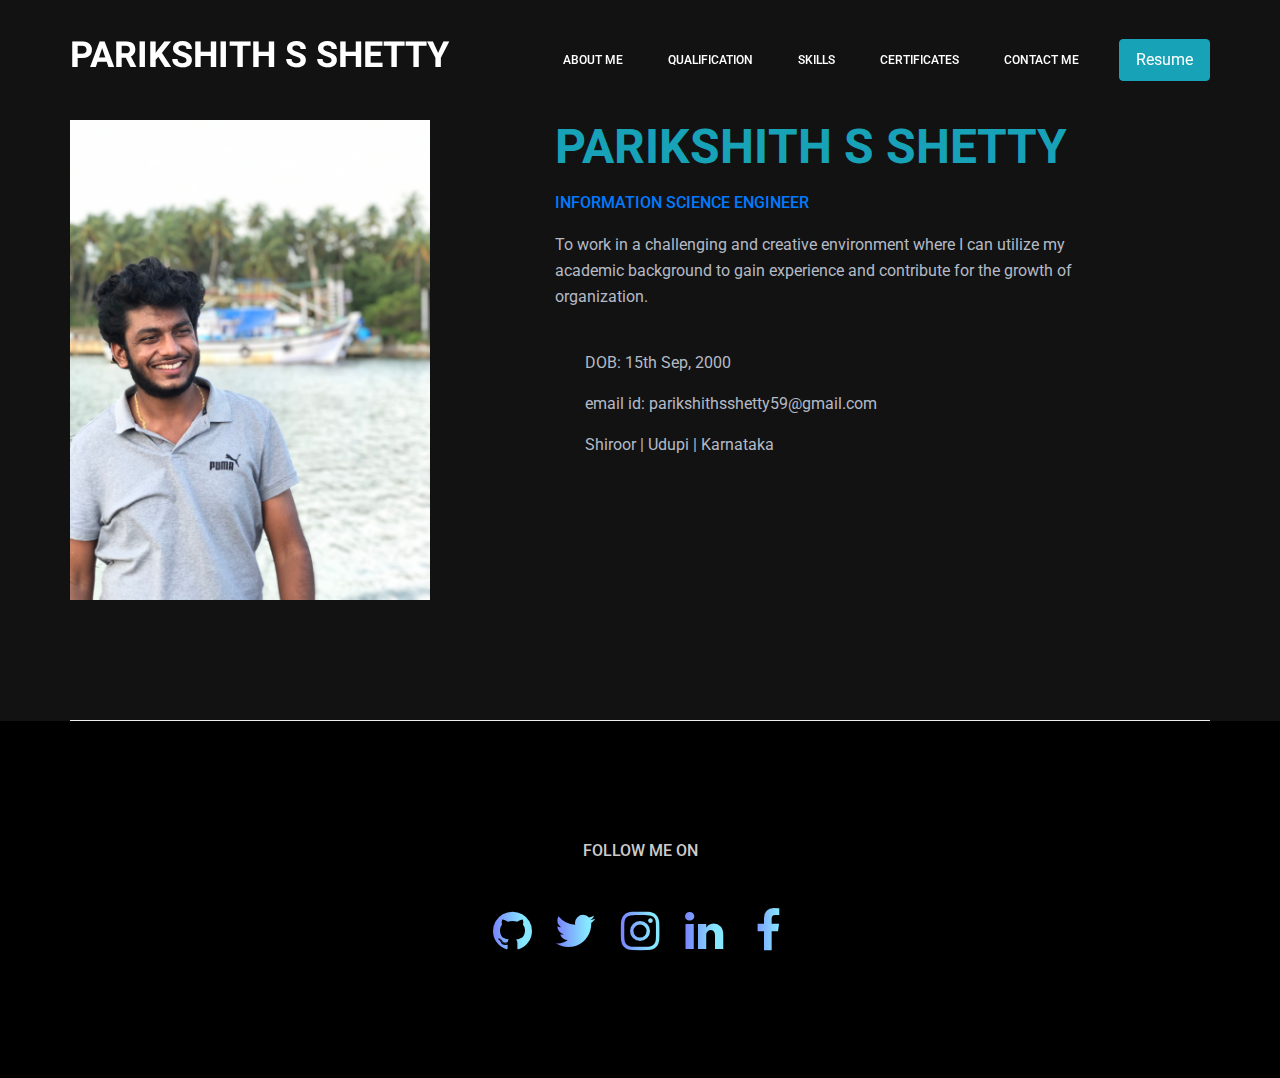
==== commit caa9dffc: "Added Resume" ====
--- a/index.html
+++ b/index.html
@@ -25,7 +25,7 @@
             	<nav class="navbar navbar-expand-lg navbar-light">
 					<div class="container box_1620">
 						<!-- Brand and toggle get grouped for better mobile display -->
-						<h1 class="text-white"> PARIKSHITH S SHETTY </h1>
+						<a href="index.html"> <h1 class="text-white"> PARIKSHITH S SHETTY </h1> <a>
 						<button class="navbar-toggler" type="button" data-toggle="collapse" data-target="#navbarSupportedContent" aria-controls="navbarSupportedContent" aria-expanded="false" aria-label="Toggle navigation">
 							<span class="icon-bar"></span>
 							<span class="icon-bar"></span>
@@ -39,9 +39,10 @@
 								<li class="nav-item"><a class="nav-link" href="qualifications.html">Qualification</a></li> 
 								<li class="nav-item"><a class="nav-link" href="skills.html">Skills</a></li> 
 								<li class="nav-item"><a class="nav-link" href="certificates.html">Certificates</a></li>
-								<li class="nav-item"><a class="nav-link" href="contact.html">Contact Me</a></li>
-							
-							</ul>
+								<li class="nav-item"><a class="nav-link" href="contact.html">Contact Me</a></li>							
+							</ul>&nbsp;&nbsp;&nbsp;&nbsp;&nbsp;&nbsp;&nbsp;&nbsp;&nbsp;&nbsp;
+						<a class="nav-link btn btn-info btn-b" type="button"  href="assets/resume/resume.pdf" target="blank" >Resume</a>
+
 						</div> 
 					</div>
             	</nav>
@@ -92,14 +93,13 @@
 								
 								<ul class="list personal_social ">
 									<li><a href="https://github.com/parikshithshetty7" target="_blank"><i class="fa fa-github"></i></a></li>
-									<li><a href="" target=" _blank"><i class="fa fa-twitter"></i></a></li>
+									<li><a href="#" target=" _blank"><i class="fa fa-twitter"></i></a></li>
 									<li><a href="https://www.instagram.com/accounts/login/" target="_blank"><i class="fa fa-instagram"></i></a></li>
-									<li><a href="" target=" _blank"><i class="fa fa-linkedin"></i></a></li>
-									<li><a href="" target=" _blank"><i class="fa fa-facebook"></i></a></li>
+									<li><a href="#" target=" _blank"><i class="fa fa-linkedin"></i></a></li>
+									<li><a href="#" target=" _blank"><i class="fa fa-facebook"></i></a></li>
 
 
 								</ul>
-								  <h5>&copy; Copyright 2020  All Rights Reserved. </h5>
 							</div>
 						</div>
 				
